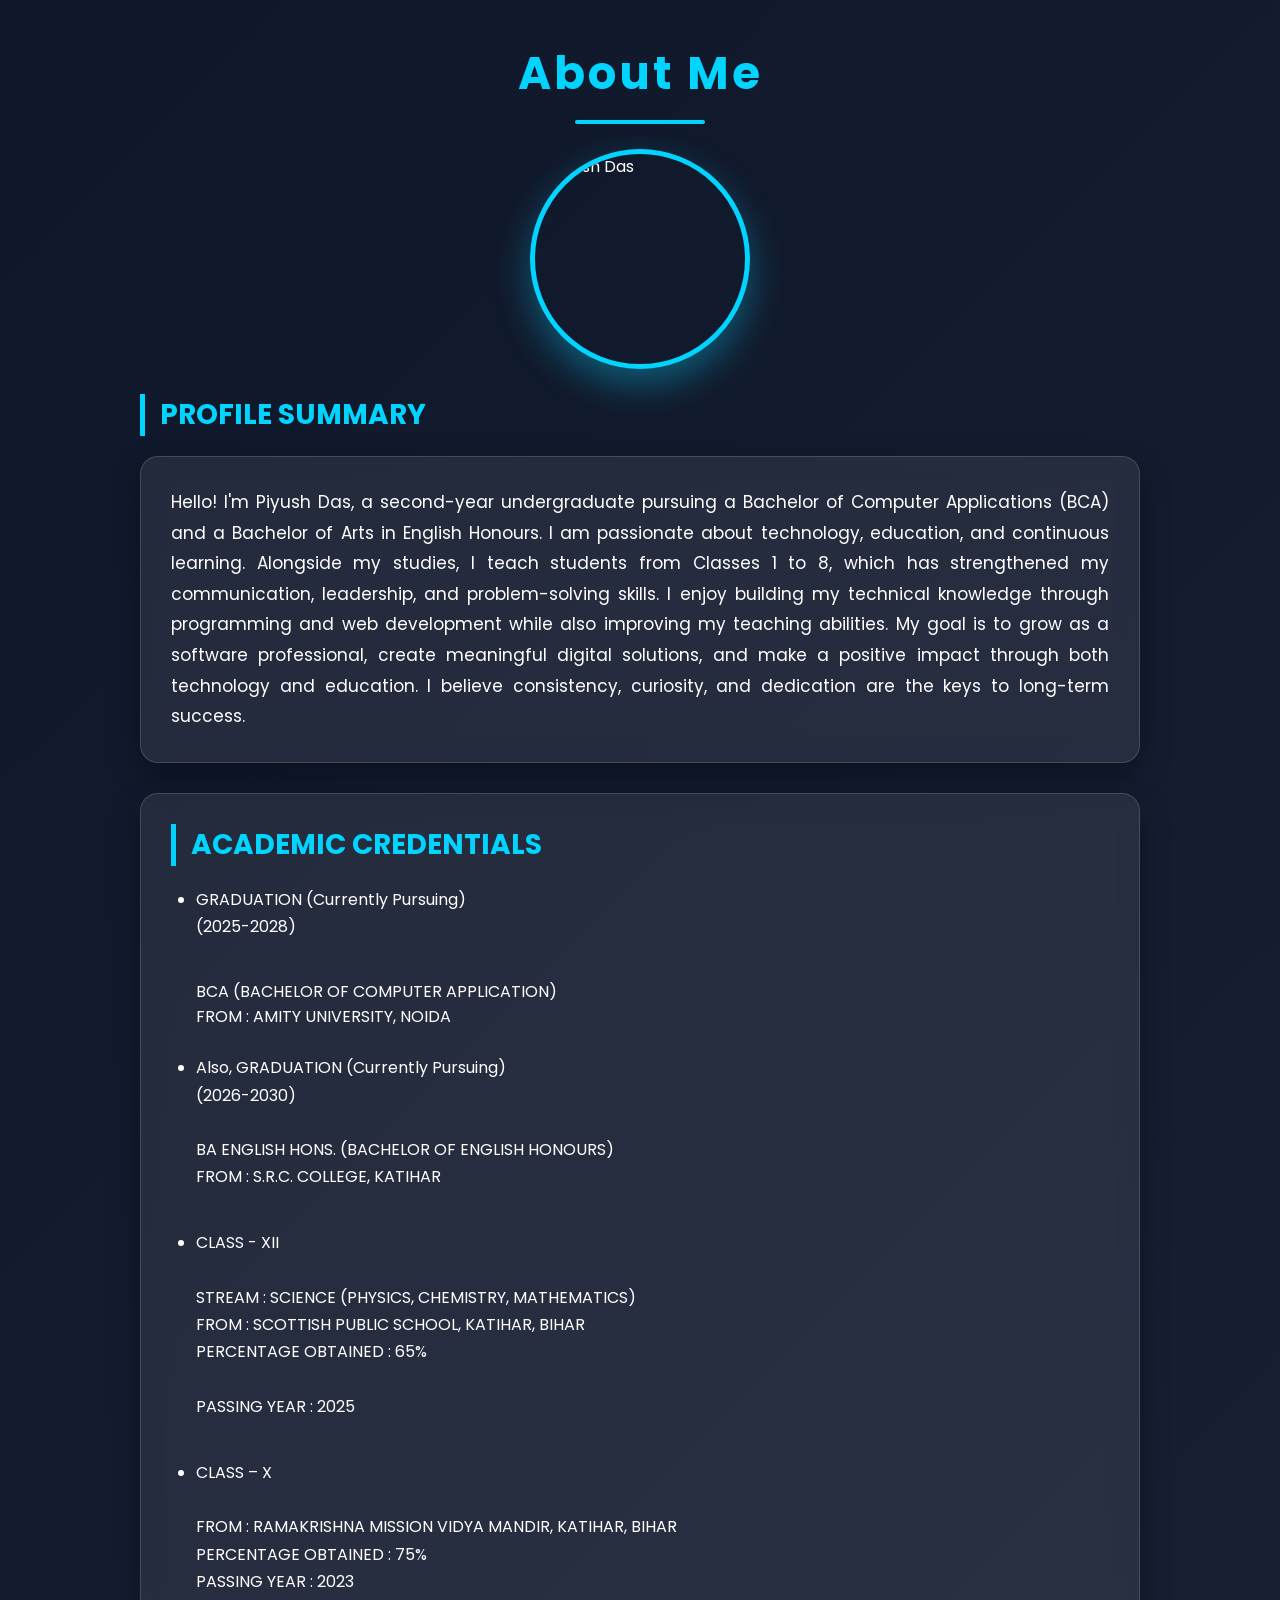
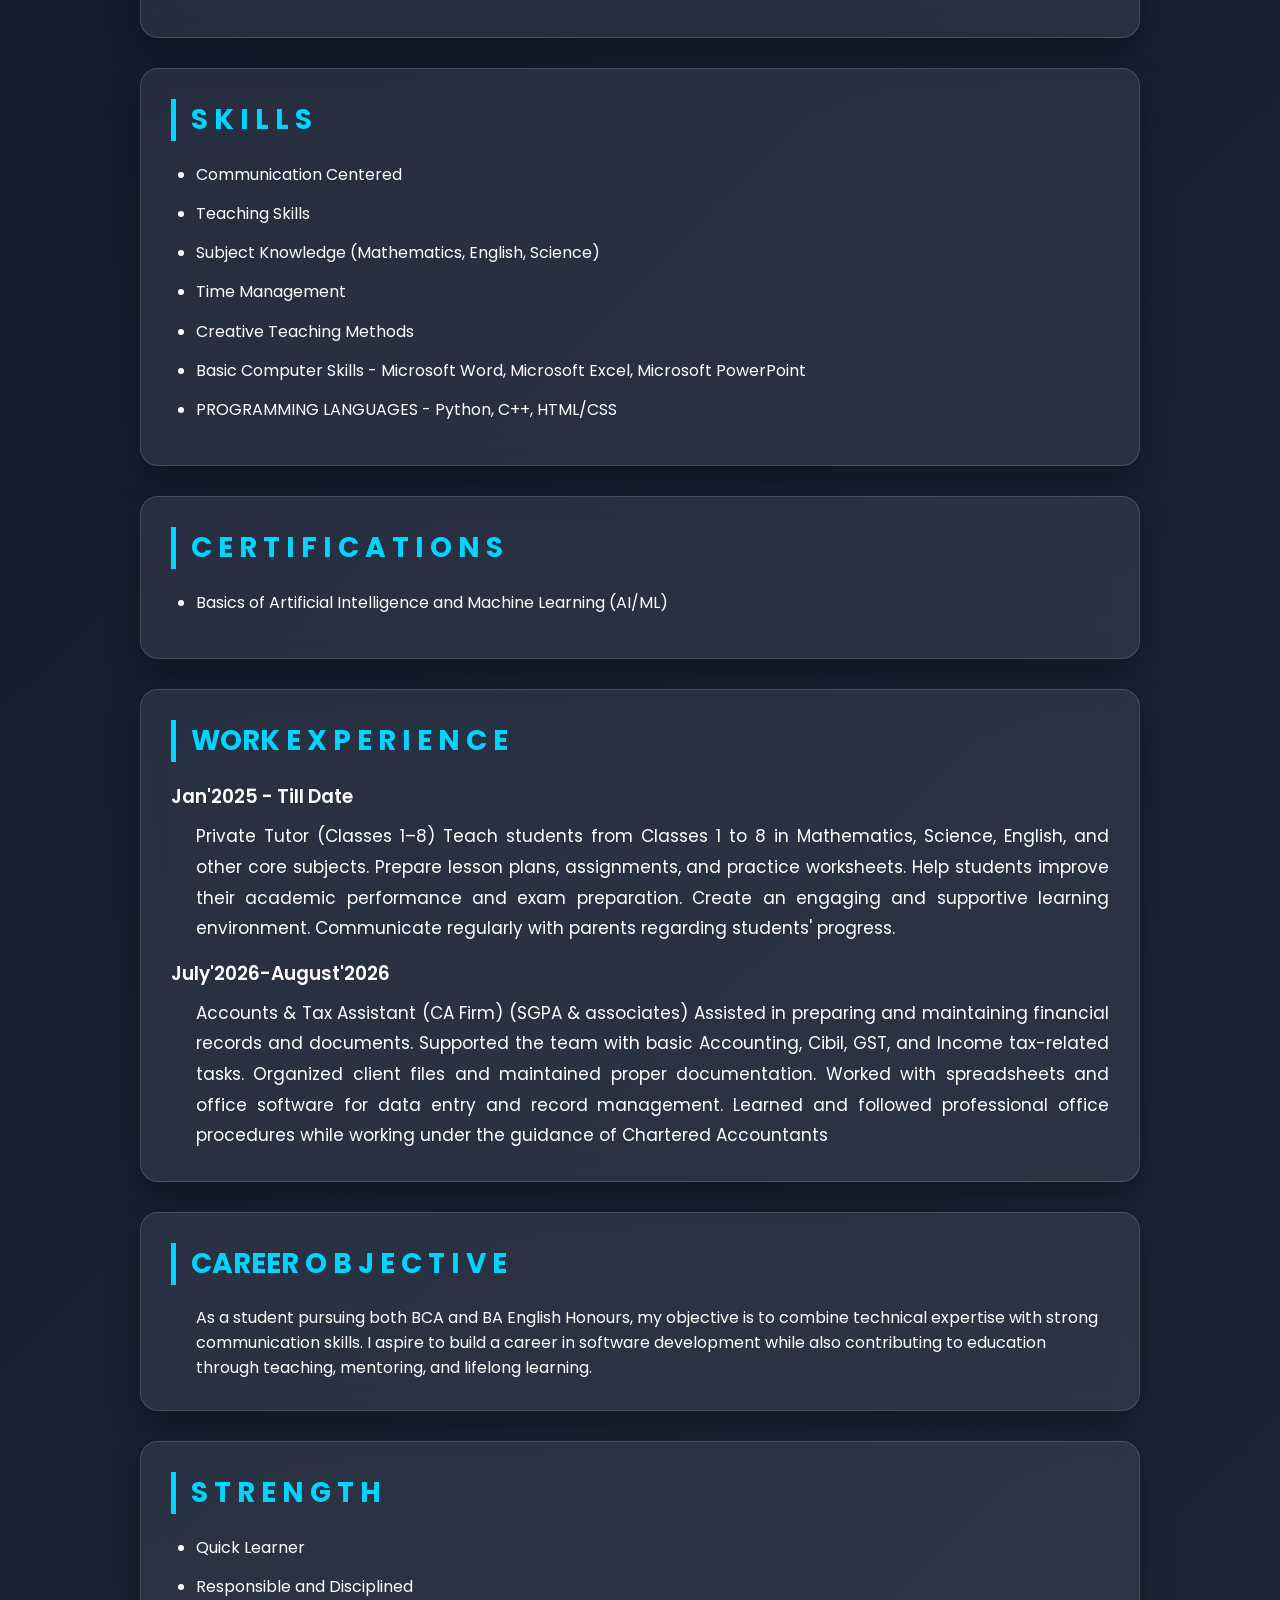
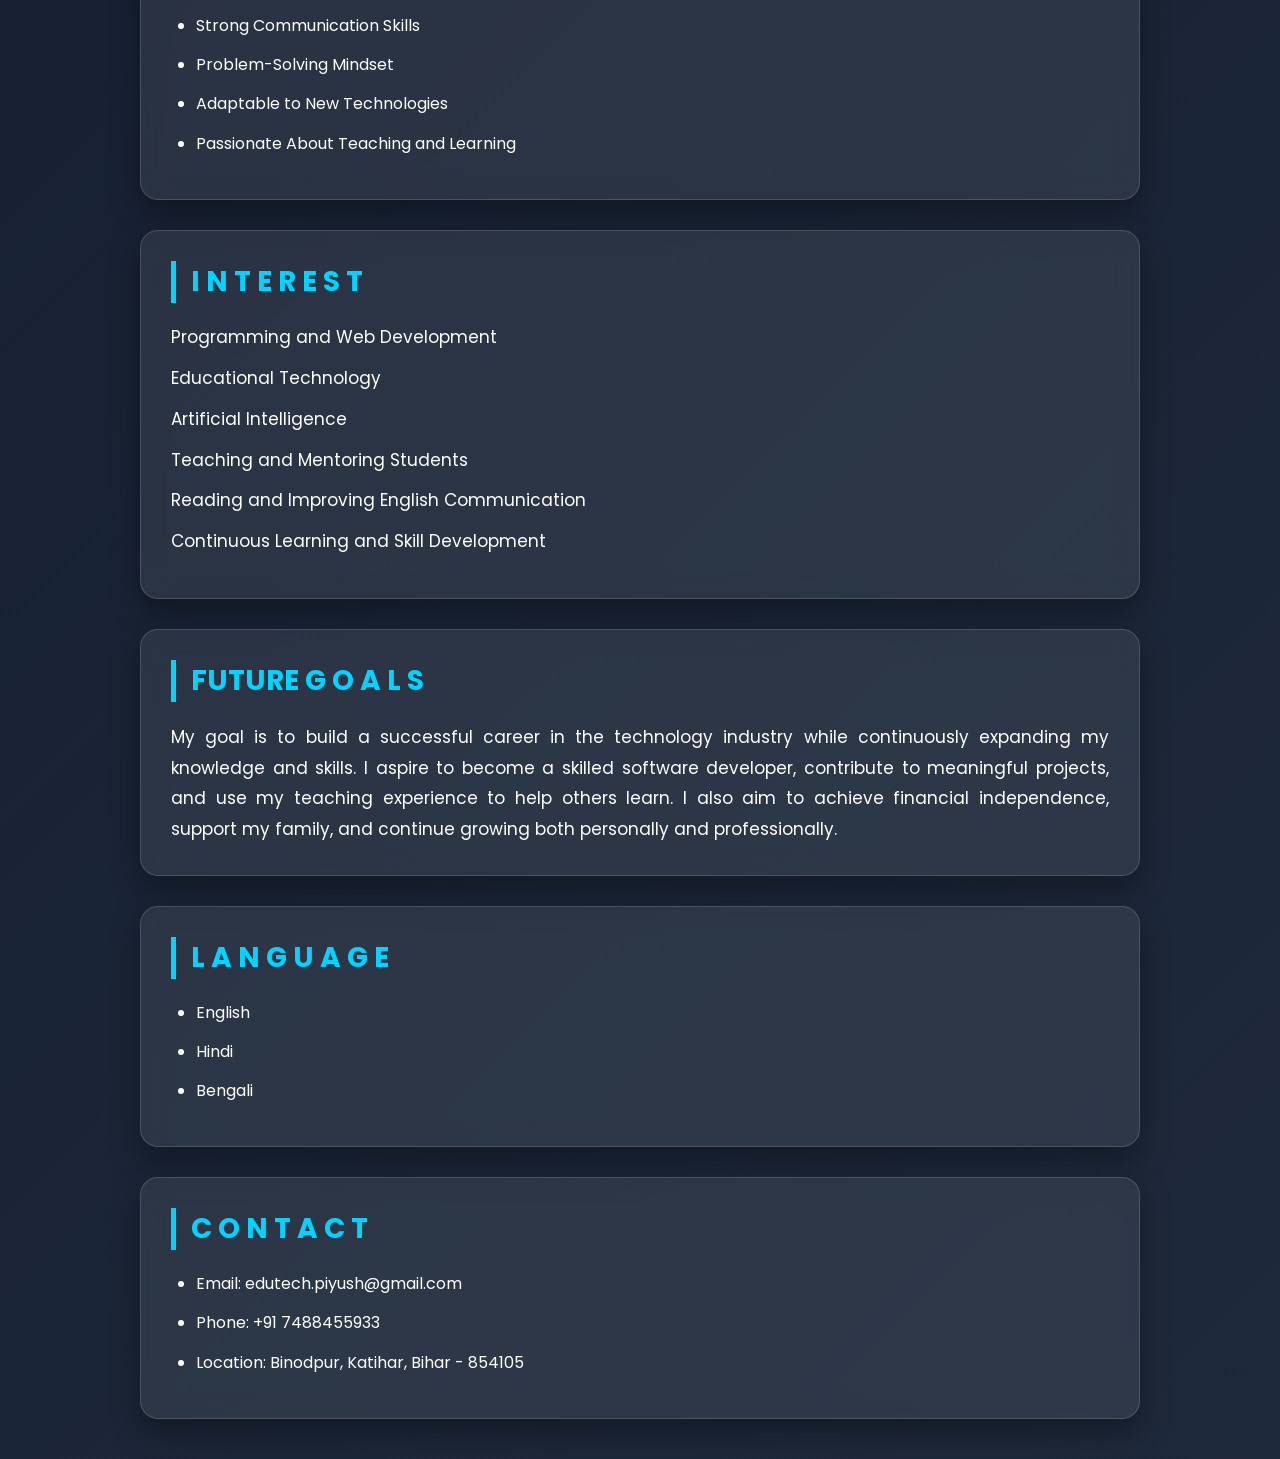
==== about.html @ 50545255 "Refactor about.html structure and style" ====
<!DOCTYPE html>
<html lang="en">

<head>
    <meta charset="UTF-8">
    <meta name="viewport" content="width=device-width, initial-scale=1.0">
    <title>ABOUT | PIYUSH</title>
    <style>
/* Google Font */
@import url('https://fonts.googleapis.com/css2?family=Poppins:wght@300;400;500;600;700&display=swap');

*{
    margin:0;
    padding:0;
    box-sizing:border-box;
    font-family:'Poppins',sans-serif;
}

body{
    background:linear-gradient(135deg,#0f172a,#1e293b);
    color:#fff;
    min-height:100vh;
    padding:40px 20px;
}

/* Heading */

header{
    text-align:center;
    font-size:45px;
    font-weight:700;
    color:#00d4ff;
    letter-spacing:3px;
    margin-bottom:15px;
}

header::after{
    content:"";
    display:block;
    width:130px;
    height:4px;
    background:#00d4ff;
    margin:12px auto;
    border-radius:10px;
}

/* Profile Image */

.profile-img{
    display:block;
    width:220px;
    height:220px;
    object-fit:cover;
    border-radius:50%;
    margin:25px auto;
    border:5px solid #00d4ff;
    box-shadow:0 15px 35px rgba(0,212,255,.35);
    transition:.4s;
}

.profile-img:hover{
    transform:scale(1.08) rotate(2deg);
    box-shadow:0 20px 45px rgba(0,212,255,.55);
}

/* Main Container */

main{
    max-width:1000px;
    margin:auto;
}

/* Cards */

section,
main>p{
    background:rgba(255,255,255,.08);
    backdrop-filter:blur(12px);
    border:1px solid rgba(255,255,255,.15);
    border-radius:18px;
    padding:30px;
    margin-bottom:30px;
    box-shadow:0 12px 30px rgba(0,0,0,.35);
    transition:.35s;
}

section:hover,
main>p:hover{
    transform:translateY(-8px);
    border-color:#00d4ff;
    box-shadow:0 20px 40px rgba(0,212,255,.25);
}

/* Section Heading */

h2{
    color:#00d4ff;
    font-size:28px;
    margin-bottom:20px;
    border-left:5px solid #00d4ff;
    padding-left:15px;
}

/* Sub Heading */

h3{
    color:#ffffff;
    margin:15px 0 10px;
    font-weight:600;
}

/* Paragraph */

p{
    font-size:17px;
    line-height:1.8;
    text-align:justify;
}

/* Lists */

ul{
    margin-left:25px;
}

li{
    margin-bottom:12px;
    line-height:1.7;
}

/* Underline */

u{
    color:#00d4ff;
    text-decoration-color:#00d4ff;
}

/* Career Objective */

section:nth-last-child(4) ul{
    list-style:none;
    margin-left:0;
    font-size:17px;
    line-height:1.8;
}

/* Future Goal */

section:last-of-type{
    margin-bottom:0;
}

/* Scrollbar */

::-webkit-scrollbar{
    width:10px;
}

::-webkit-scrollbar-track{
    background:#0f172a;
}

::-webkit-scrollbar-thumb{
    background:#00d4ff;
    border-radius:20px;
}

::-webkit-scrollbar-thumb:hover{
    background:#00aacc;
}

/* Responsive */

@media(max-width:768px){

    body{
        padding:20px;
    }

    header{
        font-size:35px;
    }

    .profile-img{
        width:170px;
        height:170px;
    }

    section,
    main>p{
        padding:22px;
    }

    h2{
        font-size:22px;
    }

    p,
    li{
        font-size:15px;
    }
}

@media(max-width:480px){

    header{
        font-size:28px;
    }

    .profile-img{
        width:150px;
        height:150px;
    }

    section,
    main>p{
        padding:18px;
    }

    h2{
        font-size:20px;
    }
}
    </style>
</head>

<body>
    <header>
        About Me
    </header>
    <img src="axy.jpeg" alt="Piyush Das" class="profile-img">
    <!-- <img src="images\me.jpeg" alt="Piyush Das" -->
        <!-- style="width: 200px; height: 200px; border-radius: 50%; margin-bottom: 20px;"> -->
    <main>
        <h2>PROFILE SUMMARY </h2>
        <p> Hello! I'm Piyush Das, a second-year undergraduate pursuing a Bachelor of Computer Applications (BCA)
            and a Bachelor of Arts in English Honours. I am passionate about technology, education, and continuous
            learning. Alongside my studies, I teach students from Classes 1 to 8, which has strengthened my
            communication,
            leadership, and problem-solving skills. I enjoy building my technical knowledge through programming and web
            development while also improving my teaching abilities. My goal is to grow as a software professional,
            create
            meaningful digital solutions, and make a positive impact through both technology and education. I believe
            consistency, curiosity, and dedication are the keys to long-term success.</p>

        <section>
            <h2>ACADEMIC CREDENTIALS</h2>
            <ul>
                <li>GRADUATION (Currently Pursuing) <br>(2025-2028)<br><br></li>
                BCA (BACHELOR OF COMPUTER APPLICATION) <br>
                FROM : AMITY UNIVERSITY, NOIDA <br><br></li>
                <li>Also, GRADUATION (Currently Pursuing)<br>
                    (2026-2030) <br><br>
                    BA ENGLISH HONS. (BACHELOR OF ENGLISH HONOURS)<br>
                    FROM :
                    S.R.C. COLLEGE, KATIHAR <br><br>
                <li>CLASS - XII <br><br>
                    STREAM : SCIENCE (PHYSICS, CHEMISTRY, MATHEMATICS) <br>
                    FROM : SCOTTISH PUBLIC
                    SCHOOL, KATIHAR, BIHAR <br>
                     PERCENTAGE OBTAINED : 65%<br><br>
                    PASSING YEAR : 2025 <br><br>
                <li> CLASS – X <br><br>
                    FROM : RAMAKRISHNA MISSION VIDYA MANDIR, KATIHAR, BIHAR <br>
                    PERCENTAGE OBTAINED : 75%<br>

                    PASSING YEAR : 2023
        </section>
        <section>
            <h2>S K I L L S </h2>
            <ul>
                <li>Communication Centered</li>
                <li>Teaching Skills</li>
                <li>Subject Knowledge (Mathematics, English, Science)</li>
                <li>Time Management</li>
                <li>Creative Teaching Methods</li>
                <li>Basic Computer Skills - Microsoft Word, Microsoft Excel, Microsoft PowerPoint</li>
                <li>PROGRAMMING LANGUAGES - Python,  C++,  HTML/CSS</li>
            </ul>
        </section>
        <section>
            <h2>C E R T I F I C A T I O N S </h2>
            <ul>
                <li>Basics of Artificial Intelligence and Machine Learning (AI/ML)</li>
            </ul>
        </section>
        <section>
            <h2>WORK E X P E R I E N C E </h2>
            <h3>Jan'2025 - Till Date </h3>
            <ul>
                <p>Private Tutor (Classes 1–8) Teach students from Classes 1 to 8 in Mathematics, Science, English, and
                    other
                    core subjects. Prepare lesson plans, assignments, and practice worksheets. Help students improve
                    their
                    academic performance and exam preparation. Create an engaging and supportive learning environment.
                    Communicate
                    regularly with parents regarding students' progress.</p>
            </ul>
            <h3>July'2026-August'2026</h3>
            <ul>
                <p>Accounts & Tax Assistant (CA Firm) (SGPA & associates) Assisted in preparing and maintaining
                    financial
                    records and documents. Supported the team with basic Accounting, Cibil, GST, and Income tax-related tasks.
                    Organized
                    client files and maintained proper documentation. Worked with spreadsheets and office software for
                    data entry
                    and record management. Learned and followed professional office procedures while working under the
                    guidance
                    of Chartered Accountants </p>
            </ul>
        </section>
        <section>
            <h2>CAREER O B J E C T I V E</h2>
            <ul>
                As a student pursuing both BCA and BA English Honours, my objective is to combine technical expertise
                with strong communication skills. I aspire to build a career in software development while also
                contributing to education through teaching, mentoring, and lifelong learning.
            </ul>
        </section>
        <section>
            <h2>S T R E N G T H</h2>
            <ul>
                <li>Quick Learner</li>
                <li>Responsible and Disciplined</li>
                <li>Strong Communication Skills</li>
                <li>Problem-Solving Mindset</li>
                <li>Adaptable to New Technologies</li>
                <li>Passionate About Teaching and Learning</li>
            </ul>
        </section>
        <section>
            <h2>I N T E R E S T</h2>
            <ul>
                <li>Programming and Web Development</li>
                <li>Educational Technology</li>
                <li>Artificial Intelligence</li>
                <li>Teaching and Mentoring Students</li>
                <li>Reading and Improving English Communication</li>
                <li>Continuous Learning and Skill Development</li>
            </ul>
        </section>
        <section>
            <h2>FUTURE G O A L S</h2>
            <p>My goal is to build a successful career in the technology industry while continuously expanding my
                knowledge and skills. I aspire to become a skilled software developer, contribute to meaningful
                projects, and use my teaching experience to help others learn. I also aim to achieve financial
                independence, support my family, and continue growing both personally and professionally.</p>
        </section>
        <section>
            <h2>L A N G U A G E</h2>
            <ul>
                <li>English</li>
                <li>Hindi</li>
                <li>Bengali</li>
            </ul>
        </section>
        <section>
            <h2>C O N T A C T</h2>
            <ul>
                <li>Email: edutech.piyush@gmail.com</li>
                <li>Phone: +91 7488455933</li>
                <li>Location: Binodpur, Katihar, Bihar - 854105</li>
            </ul>
    </main>
</body>

</html>
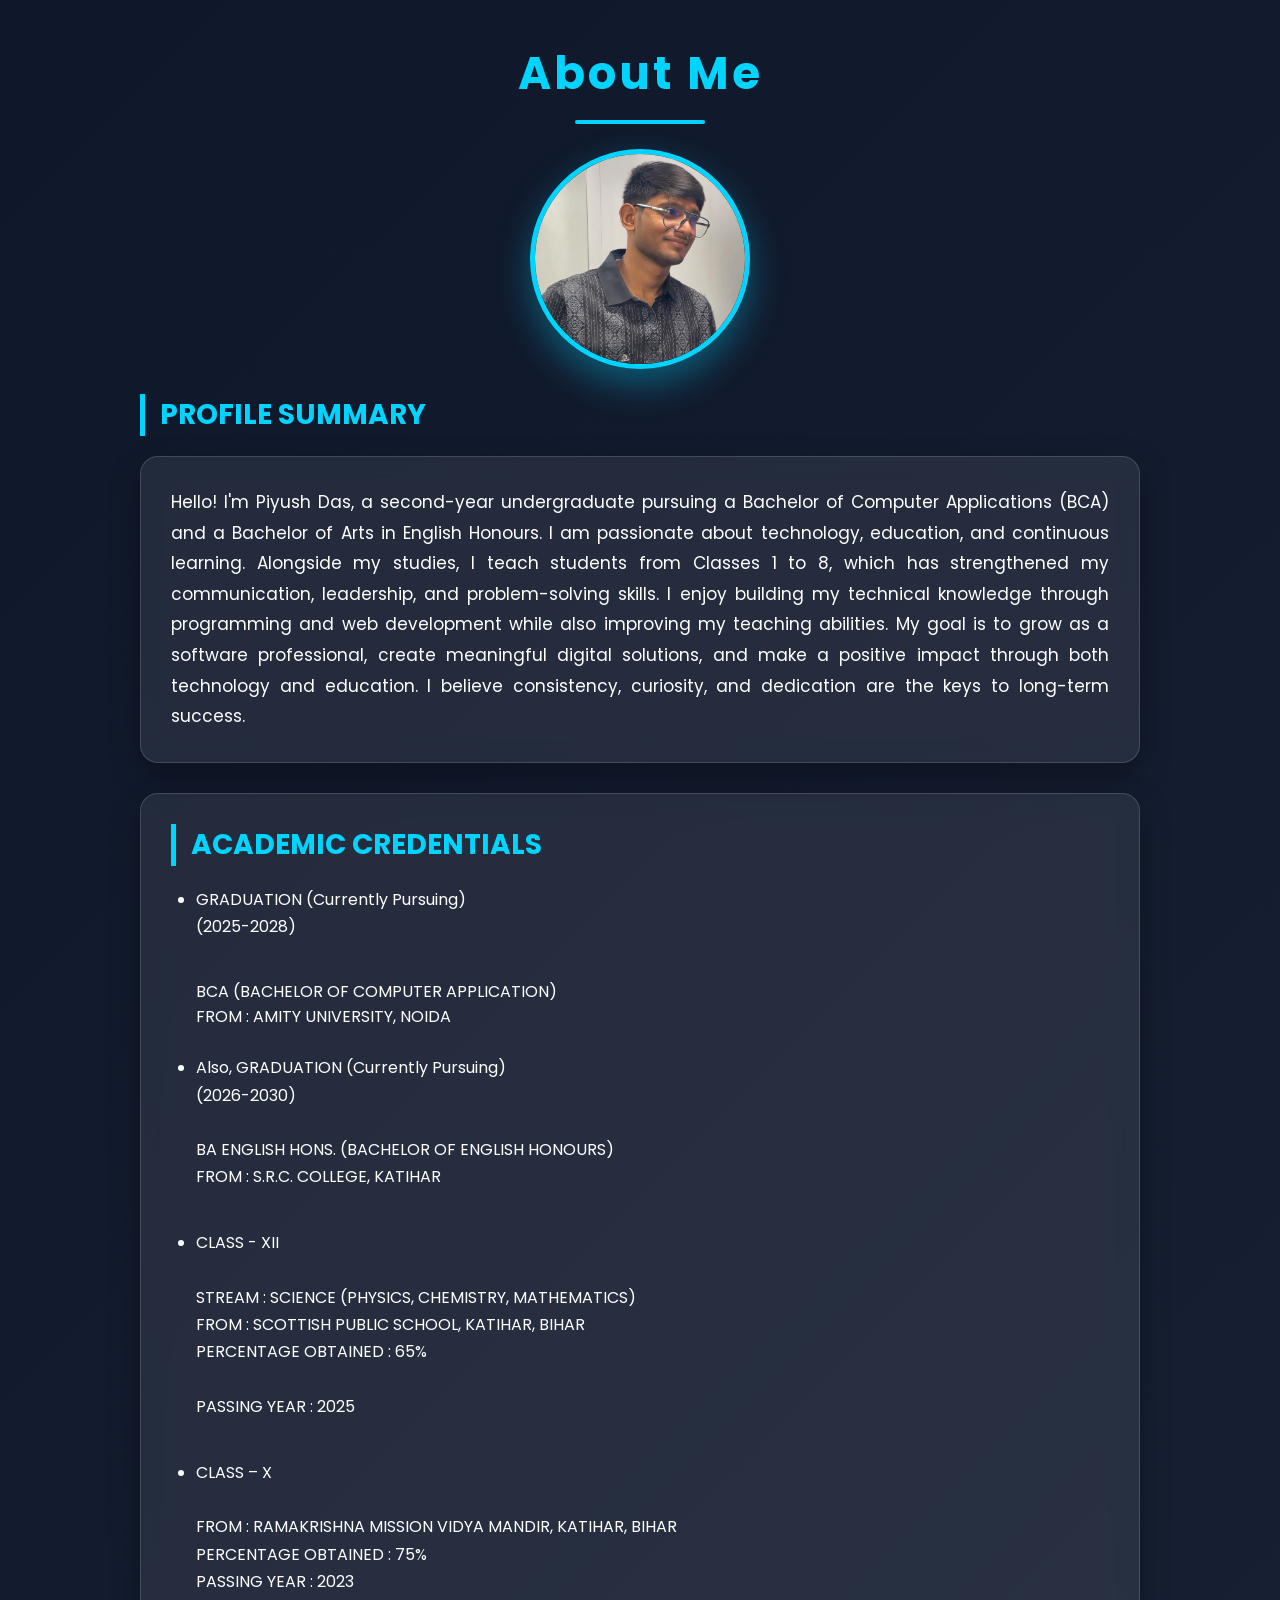
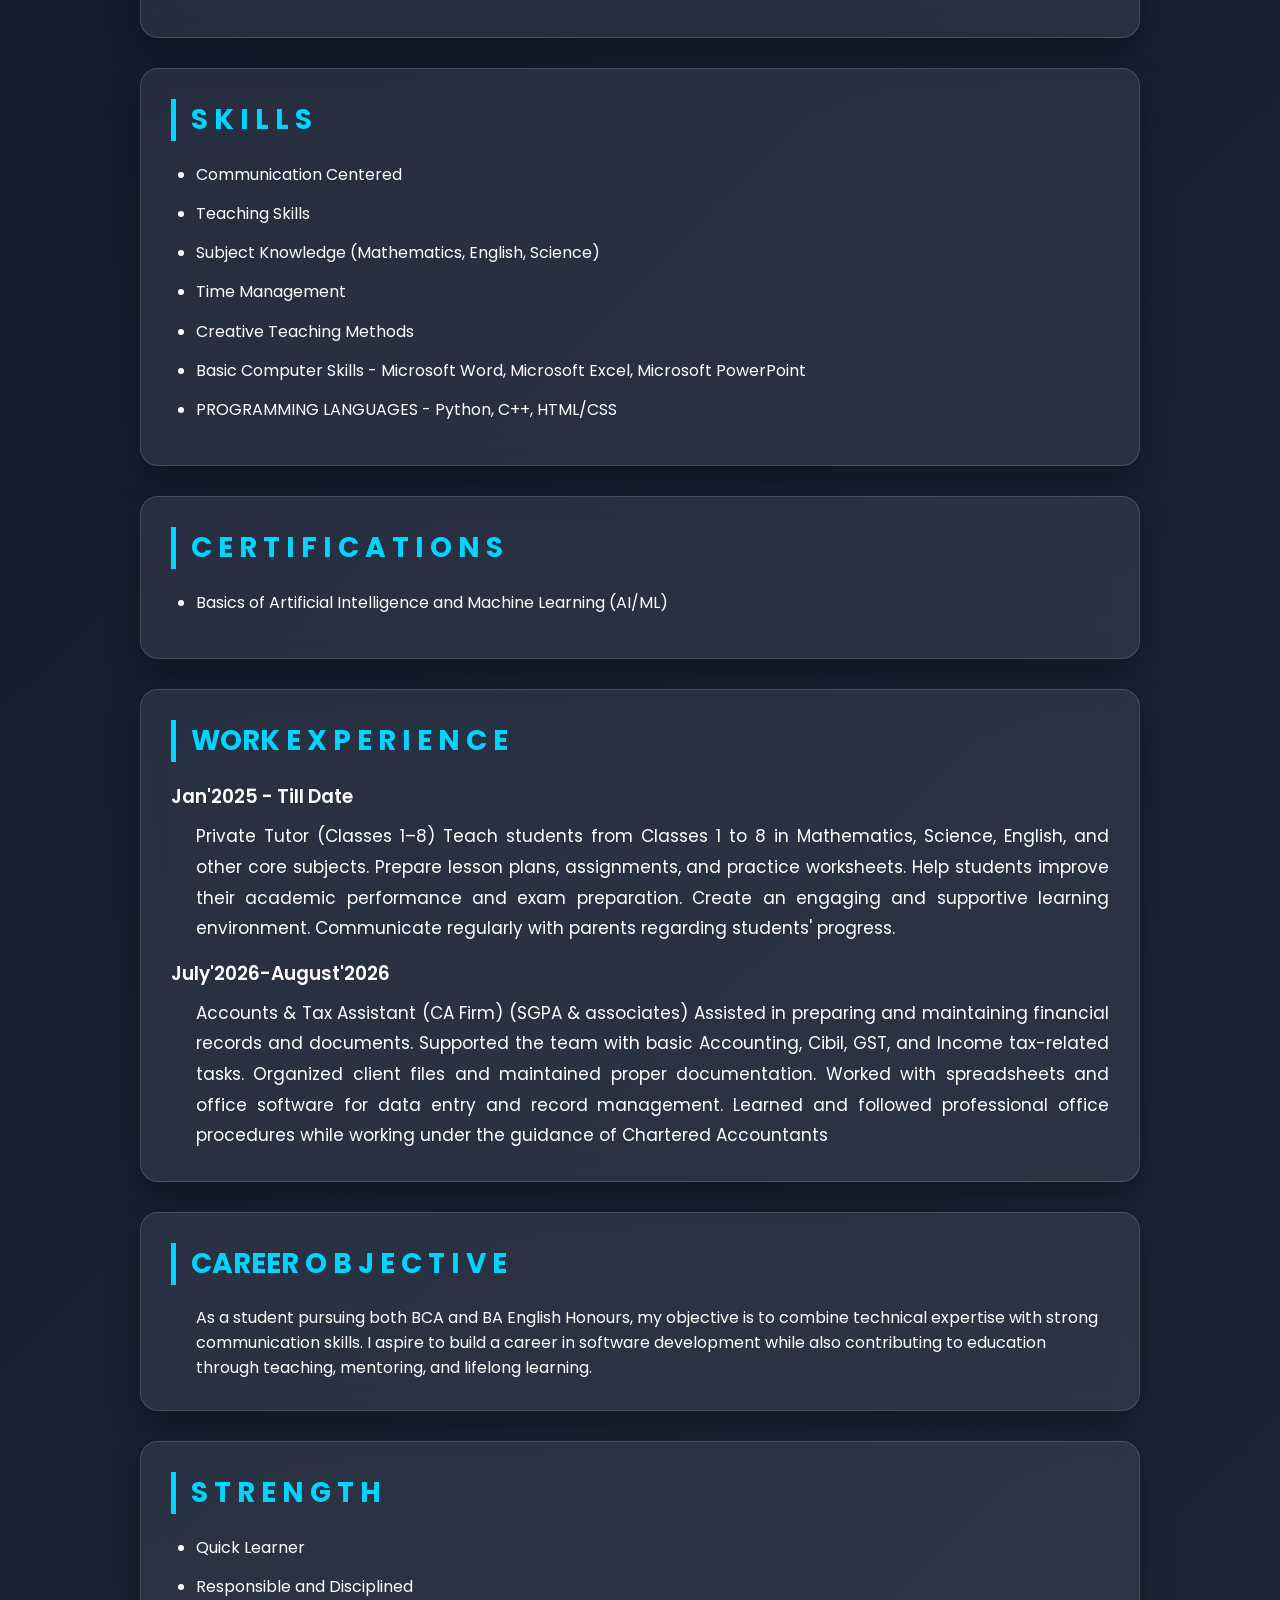
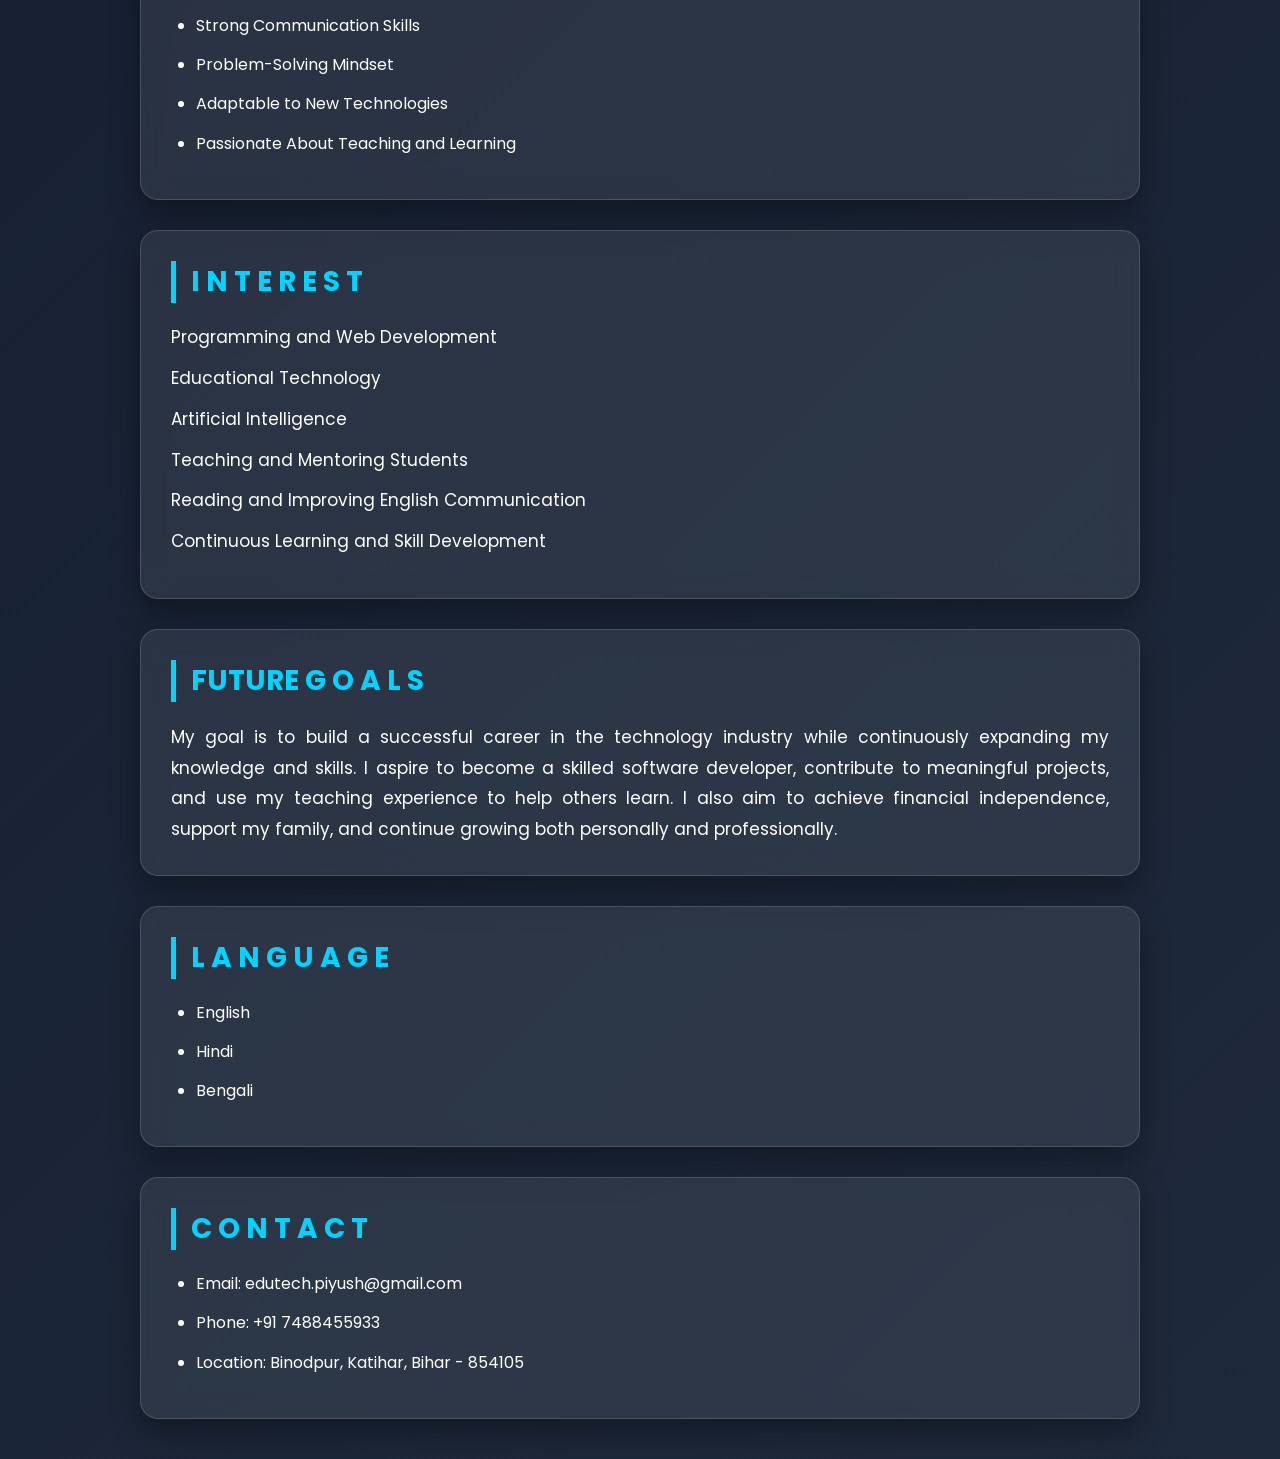
==== commit 3a7daa37: "Refactor about.html structure and styling" ====
--- a/about.html
+++ b/about.html
@@ -228,7 +228,7 @@
     <header>
         About Me
     </header>
-    <img src="axy.jpeg" alt="Piyush Das" class="profile-img">
+    <img src="ayx.jpeg" alt="Piyush Das" class="profile-img">
     <!-- <img src="images\me.jpeg" alt="Piyush Das" -->
         <!-- style="width: 200px; height: 200px; border-radius: 50%; margin-bottom: 20px;"> -->
     <main>
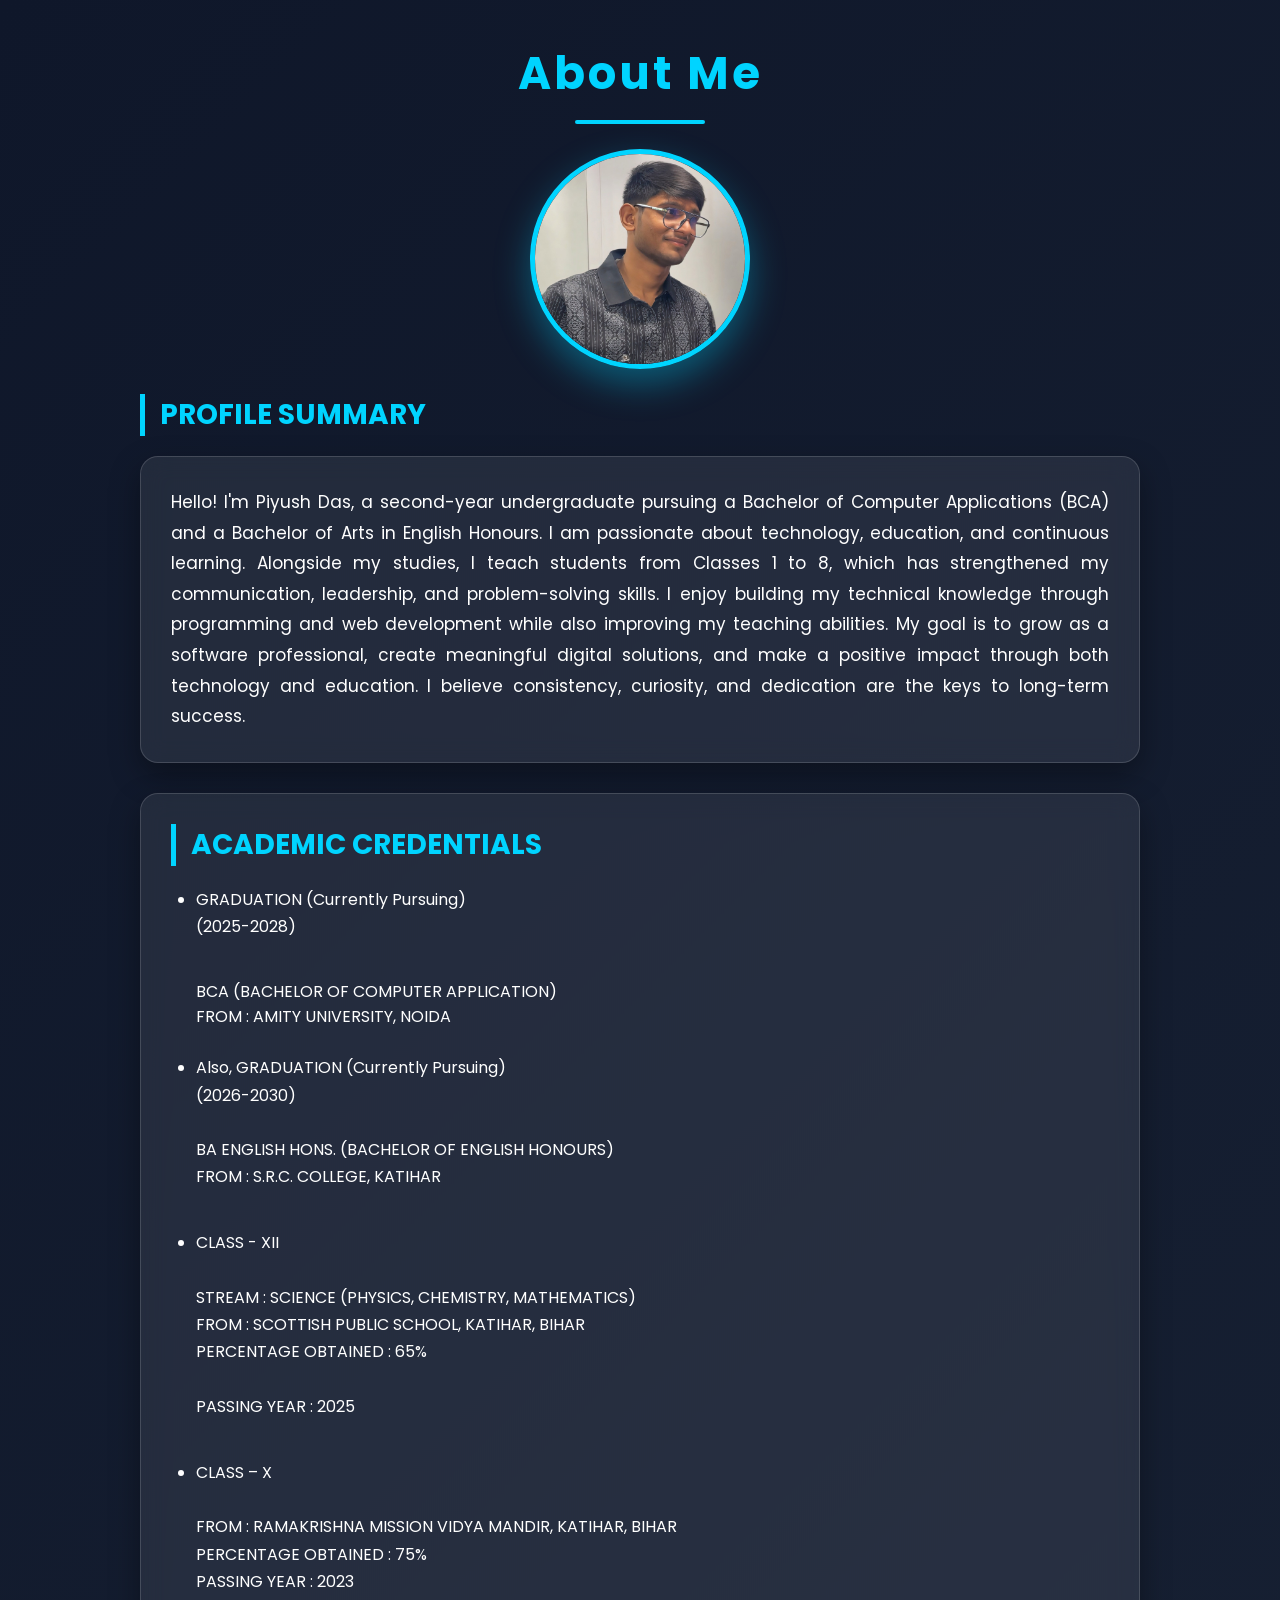
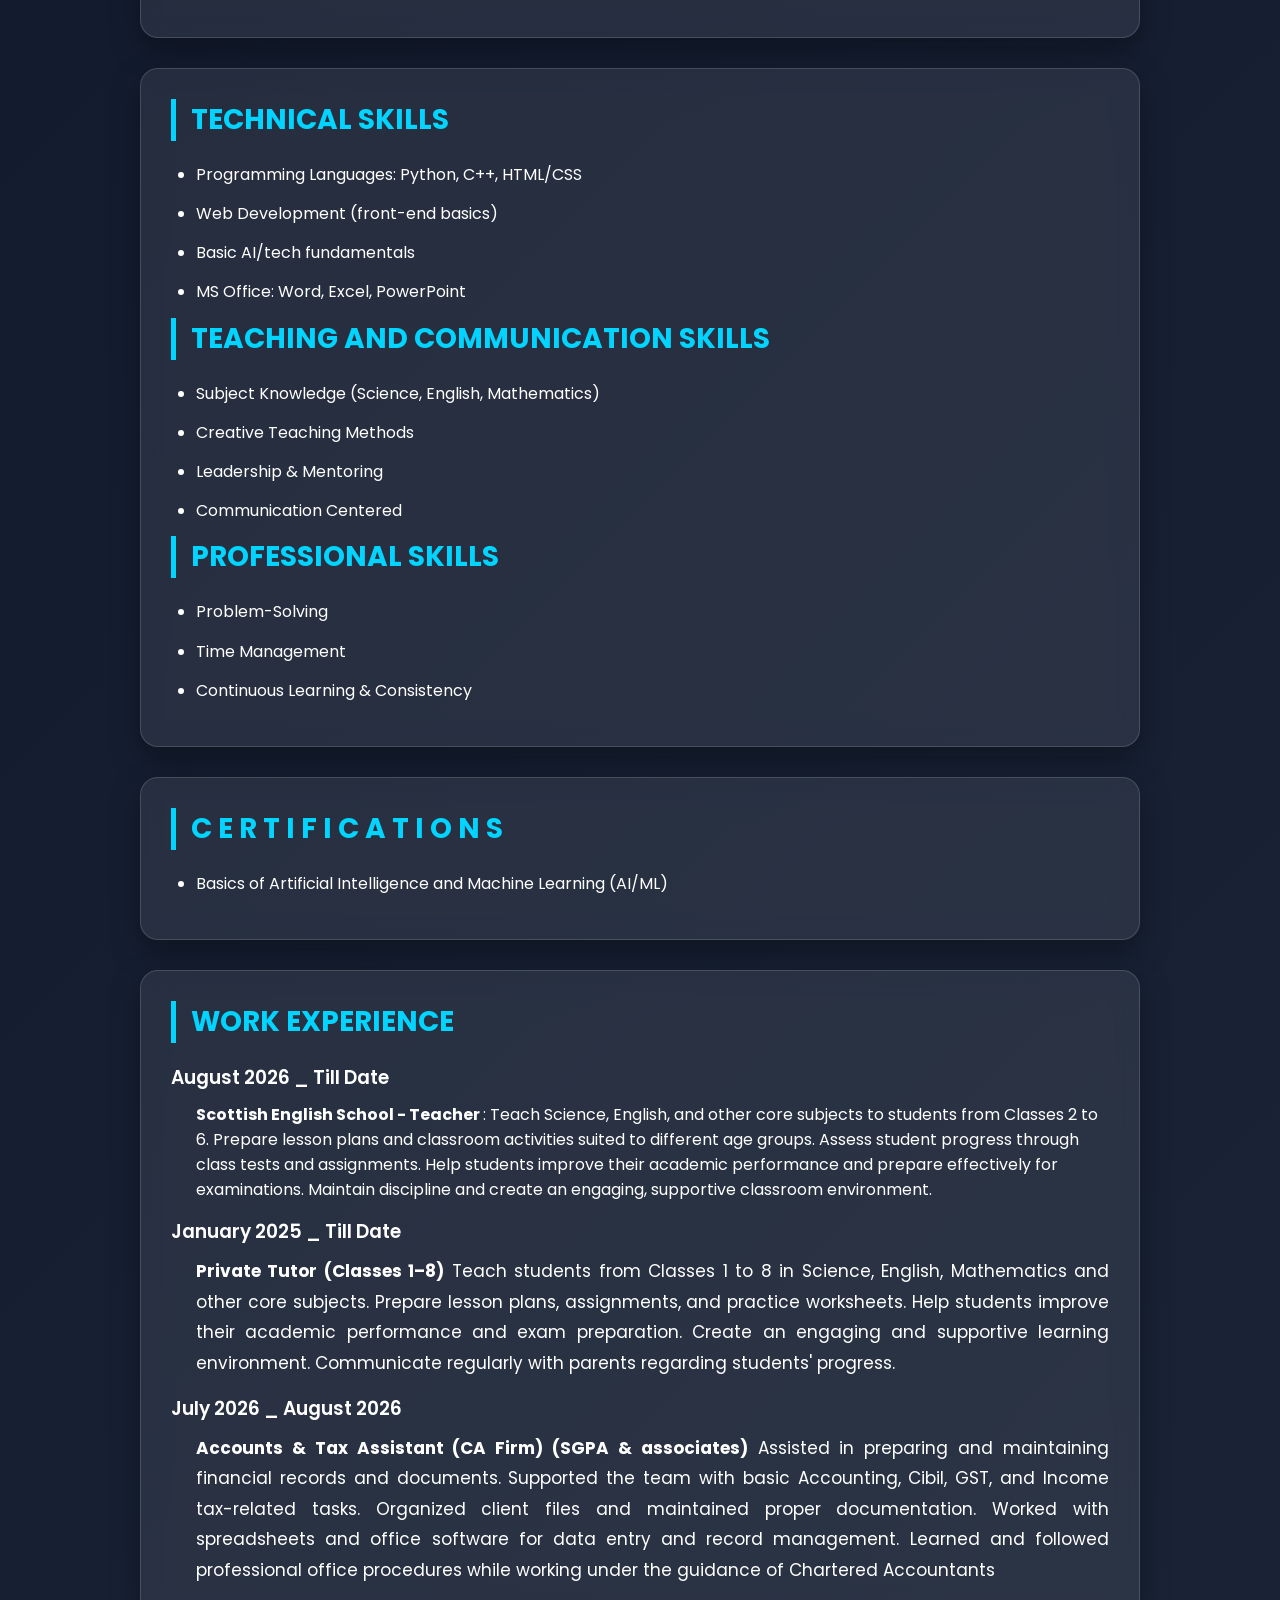
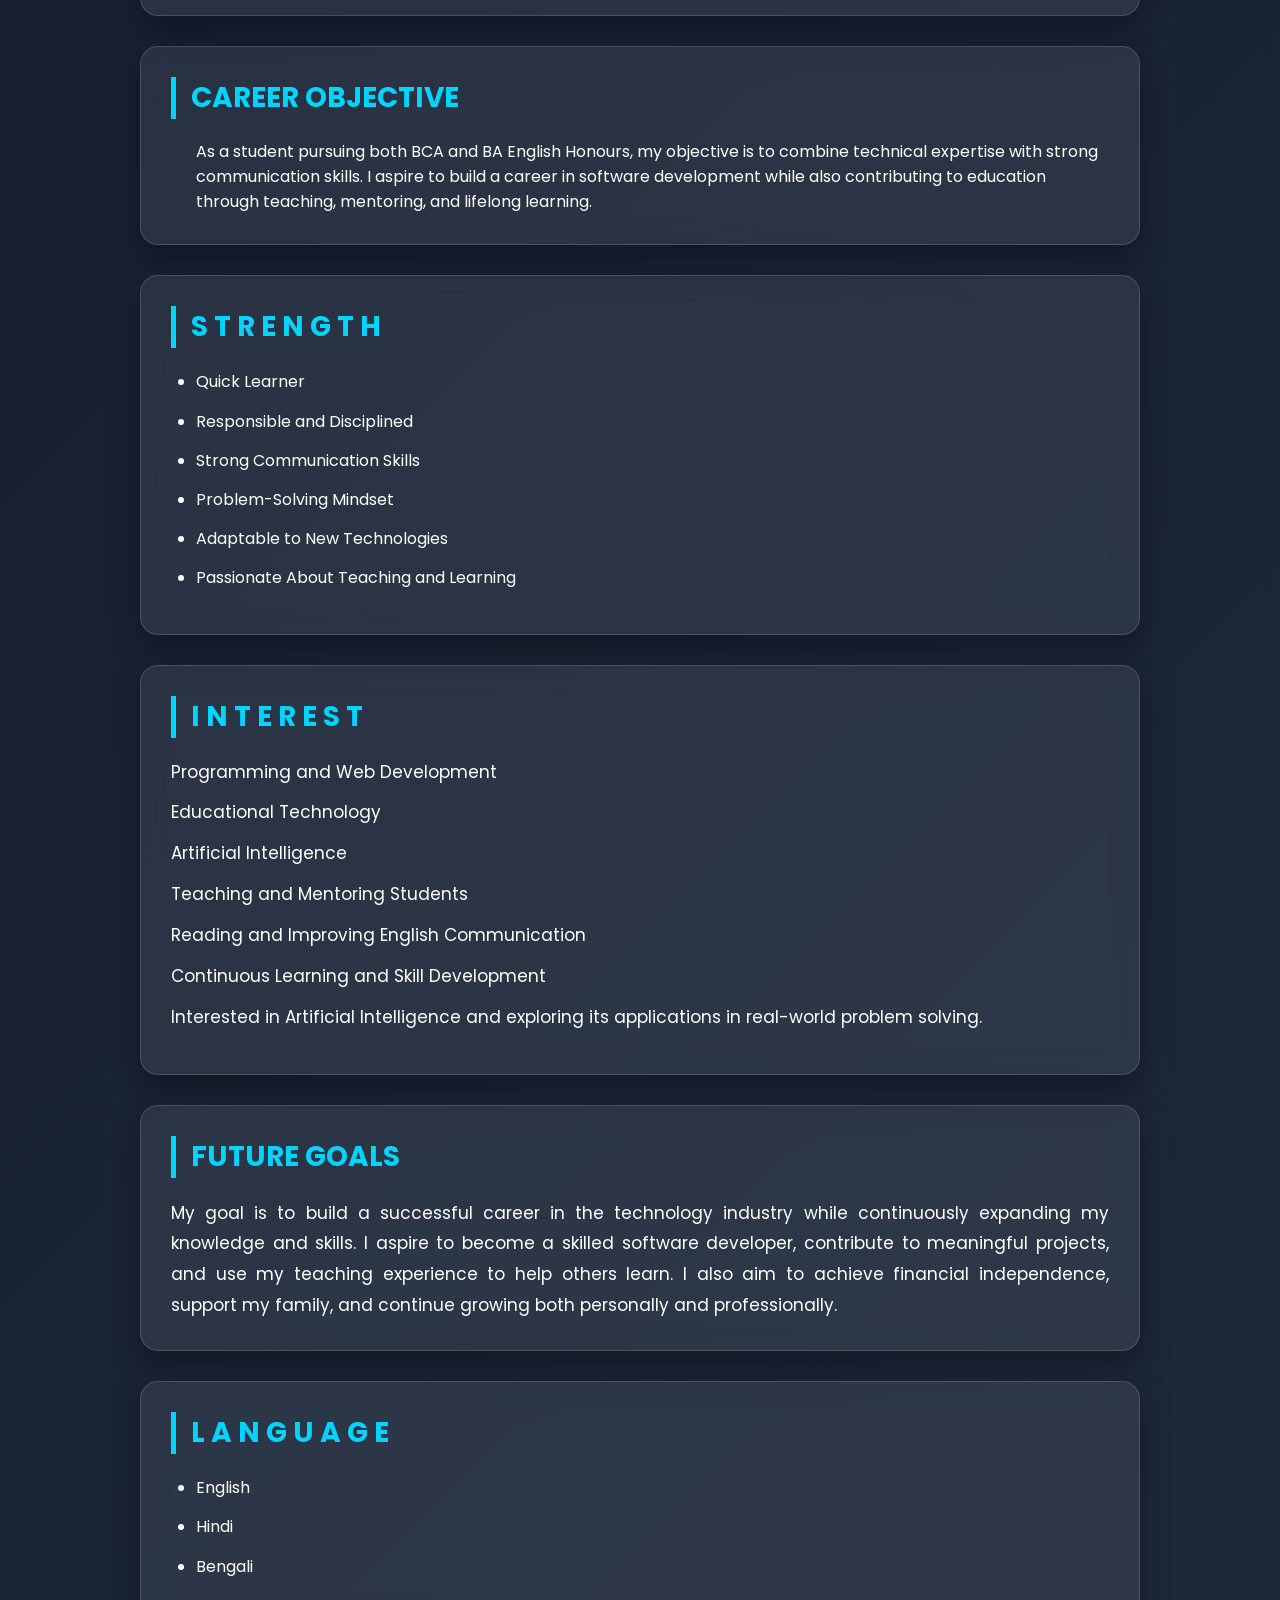
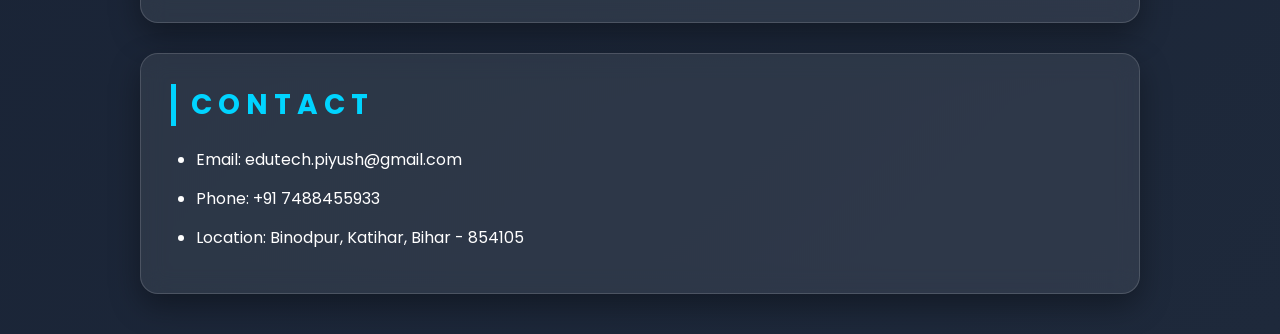
==== commit 60581492: "added to index.html" ====
--- a/about.html
+++ b/about.html
@@ -6,221 +6,221 @@
     <meta name="viewport" content="width=device-width, initial-scale=1.0">
     <title>ABOUT | PIYUSH</title>
     <style>
-/* Google Font */
-@import url('https://fonts.googleapis.com/css2?family=Poppins:wght@300;400;500;600;700&display=swap');
-
-*{
-    margin:0;
-    padding:0;
-    box-sizing:border-box;
-    font-family:'Poppins',sans-serif;
-}
-
-body{
-    background:linear-gradient(135deg,#0f172a,#1e293b);
-    color:#fff;
-    min-height:100vh;
-    padding:40px 20px;
-}
-
-/* Heading */
-
-header{
-    text-align:center;
-    font-size:45px;
-    font-weight:700;
-    color:#00d4ff;
-    letter-spacing:3px;
-    margin-bottom:15px;
-}
-
-header::after{
-    content:"";
-    display:block;
-    width:130px;
-    height:4px;
-    background:#00d4ff;
-    margin:12px auto;
-    border-radius:10px;
-}
-
-/* Profile Image */
-
-.profile-img{
-    display:block;
-    width:220px;
-    height:220px;
-    object-fit:cover;
-    border-radius:50%;
-    margin:25px auto;
-    border:5px solid #00d4ff;
-    box-shadow:0 15px 35px rgba(0,212,255,.35);
-    transition:.4s;
-}
-
-.profile-img:hover{
-    transform:scale(1.08) rotate(2deg);
-    box-shadow:0 20px 45px rgba(0,212,255,.55);
-}
-
-/* Main Container */
-
-main{
-    max-width:1000px;
-    margin:auto;
-}
-
-/* Cards */
-
-section,
-main>p{
-    background:rgba(255,255,255,.08);
-    backdrop-filter:blur(12px);
-    border:1px solid rgba(255,255,255,.15);
-    border-radius:18px;
-    padding:30px;
-    margin-bottom:30px;
-    box-shadow:0 12px 30px rgba(0,0,0,.35);
-    transition:.35s;
-}
-
-section:hover,
-main>p:hover{
-    transform:translateY(-8px);
-    border-color:#00d4ff;
-    box-shadow:0 20px 40px rgba(0,212,255,.25);
-}
-
-/* Section Heading */
-
-h2{
-    color:#00d4ff;
-    font-size:28px;
-    margin-bottom:20px;
-    border-left:5px solid #00d4ff;
-    padding-left:15px;
-}
-
-/* Sub Heading */
-
-h3{
-    color:#ffffff;
-    margin:15px 0 10px;
-    font-weight:600;
-}
-
-/* Paragraph */
-
-p{
-    font-size:17px;
-    line-height:1.8;
-    text-align:justify;
-}
-
-/* Lists */
-
-ul{
-    margin-left:25px;
-}
-
-li{
-    margin-bottom:12px;
-    line-height:1.7;
-}
-
-/* Underline */
-
-u{
-    color:#00d4ff;
-    text-decoration-color:#00d4ff;
-}
-
-/* Career Objective */
-
-section:nth-last-child(4) ul{
-    list-style:none;
-    margin-left:0;
-    font-size:17px;
-    line-height:1.8;
-}
-
-/* Future Goal */
-
-section:last-of-type{
-    margin-bottom:0;
-}
-
-/* Scrollbar */
-
-::-webkit-scrollbar{
-    width:10px;
-}
-
-::-webkit-scrollbar-track{
-    background:#0f172a;
-}
-
-::-webkit-scrollbar-thumb{
-    background:#00d4ff;
-    border-radius:20px;
-}
-
-::-webkit-scrollbar-thumb:hover{
-    background:#00aacc;
-}
-
-/* Responsive */
-
-@media(max-width:768px){
-
-    body{
-        padding:20px;
-    }
-
-    header{
-        font-size:35px;
-    }
-
-    .profile-img{
-        width:170px;
-        height:170px;
-    }
-
-    section,
-    main>p{
-        padding:22px;
-    }
-
-    h2{
-        font-size:22px;
-    }
-
-    p,
-    li{
-        font-size:15px;
-    }
-}
-
-@media(max-width:480px){
-
-    header{
-        font-size:28px;
-    }
-
-    .profile-img{
-        width:150px;
-        height:150px;
-    }
-
-    section,
-    main>p{
-        padding:18px;
-    }
-
-    h2{
-        font-size:20px;
-    }
-}
+        /* Google Font */
+        @import url('https://fonts.googleapis.com/css2?family=Poppins:wght@300;400;500;600;700&display=swap');
+
+        * {
+            margin: 0;
+            padding: 0;
+            box-sizing: border-box;
+            font-family: 'Poppins', sans-serif;
+        }
+
+        body {
+            background: linear-gradient(135deg, #0f172a, #1e293b);
+            color: #fff;
+            min-height: 100vh;
+            padding: 40px 20px;
+        }
+
+        /* Heading */
+
+        header {
+            text-align: center;
+            font-size: 45px;
+            font-weight: 700;
+            color: #00d4ff;
+            letter-spacing: 3px;
+            margin-bottom: 15px;
+        }
+
+        header::after {
+            content: "";
+            display: block;
+            width: 130px;
+            height: 4px;
+            background: #00d4ff;
+            margin: 12px auto;
+            border-radius: 10px;
+        }
+
+        /* Profile Image */
+
+        .profile-img {
+            display: block;
+            width: 220px;
+            height: 220px;
+            object-fit: cover;
+            border-radius: 50%;
+            margin: 25px auto;
+            border: 5px solid #00d4ff;
+            box-shadow: 0 15px 35px rgba(0, 212, 255, .35);
+            transition: .4s;
+        }
+
+        .profile-img:hover {
+            transform: scale(1.08) rotate(2deg);
+            box-shadow: 0 20px 45px rgba(0, 212, 255, .55);
+        }
+
+        /* Main Container */
+
+        main {
+            max-width: 1000px;
+            margin: auto;
+        }
+
+        /* Cards */
+
+        section,
+        main>p {
+            background: rgba(255, 255, 255, .08);
+            backdrop-filter: blur(12px);
+            border: 1px solid rgba(255, 255, 255, .15);
+            border-radius: 18px;
+            padding: 30px;
+            margin-bottom: 30px;
+            box-shadow: 0 12px 30px rgba(0, 0, 0, .35);
+            transition: .35s;
+        }
+
+        section:hover,
+        main>p:hover {
+            transform: translateY(-8px);
+            border-color: #00d4ff;
+            box-shadow: 0 20px 40px rgba(0, 212, 255, .25);
+        }
+
+        /* Section Heading */
+
+        h2 {
+            color: #00d4ff;
+            font-size: 28px;
+            margin-bottom: 20px;
+            border-left: 5px solid #00d4ff;
+            padding-left: 15px;
+        }
+
+        /* Sub Heading */
+
+        h3 {
+            color: #ffffff;
+            margin: 15px 0 10px;
+            font-weight: 600;
+        }
+
+        /* Paragraph */
+
+        p {
+            font-size: 17px;
+            line-height: 1.8;
+            text-align: justify;
+        }
+
+        /* Lists */
+
+        ul {
+            margin-left: 25px;
+        }
+
+        li {
+            margin-bottom: 12px;
+            line-height: 1.7;
+        }
+
+        /* Underline */
+
+        u {
+            color: #00d4ff;
+            text-decoration-color: #00d4ff;
+        }
+
+        /* Career Objective */
+
+        section:nth-last-child(4) ul {
+            list-style: none;
+            margin-left: 0;
+            font-size: 17px;
+            line-height: 1.8;
+        }
+
+        /* Future Goal */
+
+        section:last-of-type {
+            margin-bottom: 0;
+        }
+
+        /* Scrollbar */
+
+        ::-webkit-scrollbar {
+            width: 10px;
+        }
+
+        ::-webkit-scrollbar-track {
+            background: #0f172a;
+        }
+
+        ::-webkit-scrollbar-thumb {
+            background: #00d4ff;
+            border-radius: 20px;
+        }
+
+        ::-webkit-scrollbar-thumb:hover {
+            background: #00aacc;
+        }
+
+        /* Responsive */
+
+        @media(max-width:768px) {
+
+            body {
+                padding: 20px;
+            }
+
+            header {
+                font-size: 35px;
+            }
+
+            .profile-img {
+                width: 170px;
+                height: 170px;
+            }
+
+            section,
+            main>p {
+                padding: 22px;
+            }
+
+            h2 {
+                font-size: 22px;
+            }
+
+            p,
+            li {
+                font-size: 15px;
+            }
+        }
+
+        @media(max-width:480px) {
+
+            header {
+                font-size: 28px;
+            }
+
+            .profile-img {
+                width: 150px;
+                height: 150px;
+            }
+
+            section,
+            main>p {
+                padding: 18px;
+            }
+
+            h2 {
+                font-size: 20px;
+            }
+        }
     </style>
 </head>
 
@@ -230,7 +230,7 @@
     </header>
     <img src="ayx.jpeg" alt="Piyush Das" class="profile-img">
     <!-- <img src="images\me.jpeg" alt="Piyush Das" -->
-        <!-- style="width: 200px; height: 200px; border-radius: 50%; margin-bottom: 20px;"> -->
+    <!-- style="width: 200px; height: 200px; border-radius: 50%; margin-bottom: 20px;"> -->
     <main>
         <h2>PROFILE SUMMARY </h2>
         <p> Hello! I'm Piyush Das, a second-year undergraduate pursuing a Bachelor of Computer Applications (BCA)
@@ -258,7 +258,7 @@
                     STREAM : SCIENCE (PHYSICS, CHEMISTRY, MATHEMATICS) <br>
                     FROM : SCOTTISH PUBLIC
                     SCHOOL, KATIHAR, BIHAR <br>
-                     PERCENTAGE OBTAINED : 65%<br><br>
+                    PERCENTAGE OBTAINED : 65%<br><br>
                     PASSING YEAR : 2025 <br><br>
                 <li> CLASS – X <br><br>
                     FROM : RAMAKRISHNA MISSION VIDYA MANDIR, KATIHAR, BIHAR <br>
@@ -267,15 +267,26 @@
                     PASSING YEAR : 2023
         </section>
         <section>
-            <h2>S K I L L S </h2>
-            <ul>
+
+            <h2>TECHNICAL SKILLS</h2>
+            <ul>
+                <li>Programming Languages: Python, C++, HTML/CSS</li>
+                <li>Web Development (front-end basics)</li>
+                <li>Basic AI/tech fundamentals</li>
+                <li>MS Office: Word, Excel, PowerPoint</li>
+            </ul>
+            <h2>TEACHING AND COMMUNICATION SKILLS</h2>
+            <ul>
+                <li>Subject Knowledge (Science, English, Mathematics)</li>
+                <li>Creative Teaching Methods</li>
+                <li>Leadership & Mentoring</li>
                 <li>Communication Centered</li>
-                <li>Teaching Skills</li>
-                <li>Subject Knowledge (Mathematics, English, Science)</li>
+            </ul>
+            <h2>PROFESSIONAL SKILLS</h2>
+            <ul>
+                <li>Problem-Solving</li>
                 <li>Time Management</li>
-                <li>Creative Teaching Methods</li>
-                <li>Basic Computer Skills - Microsoft Word, Microsoft Excel, Microsoft PowerPoint</li>
-                <li>PROGRAMMING LANGUAGES - Python,  C++,  HTML/CSS</li>
+                <li>Continuous Learning & Consistency</li>
             </ul>
         </section>
         <section>
@@ -285,10 +296,20 @@
             </ul>
         </section>
         <section>
-            <h2>WORK E X P E R I E N C E </h2>
-            <h3>Jan'2025 - Till Date </h3>
-            <ul>
-                <p>Private Tutor (Classes 1–8) Teach students from Classes 1 to 8 in Mathematics, Science, English, and
+            <h2>WORK EXPERIENCE </h2>
+            <h3>August 2026 _ Till Date </h3>
+            <ul><strong>Scottish English School - Teacher </strong> : Teach Science, English, and other core subjects to
+                students from
+                Classes 2 to 6. Prepare lesson plans and classroom activities suited to different age groups. Assess
+                student progress through class tests and assignments. Help students improve their academic performance
+                and prepare effectively for examinations. Maintain discipline and create an engaging,
+                supportive classroom environment.
+
+            </ul>
+            <h3>January 2025 _ Till Date </h3>
+            <ul>
+                <p><strong>Private Tutor (Classes 1–8)</strong> Teach students from Classes 1 to 8 in Science, English,
+                    Mathematics and
                     other
                     core subjects. Prepare lesson plans, assignments, and practice worksheets. Help students improve
                     their
@@ -296,11 +317,13 @@
                     Communicate
                     regularly with parents regarding students' progress.</p>
             </ul>
-            <h3>July'2026-August'2026</h3>
-            <ul>
-                <p>Accounts & Tax Assistant (CA Firm) (SGPA & associates) Assisted in preparing and maintaining
+            <h3>July 2026 _ August 2026</h3>
+            <ul>
+                <p><strong>Accounts & Tax Assistant (CA Firm) (SGPA & associates)</strong> Assisted in preparing and
+                    maintaining
                     financial
-                    records and documents. Supported the team with basic Accounting, Cibil, GST, and Income tax-related tasks.
+                    records and documents. Supported the team with basic Accounting, Cibil, GST, and Income tax-related
+                    tasks.
                     Organized
                     client files and maintained proper documentation. Worked with spreadsheets and office software for
                     data entry
@@ -308,9 +331,10 @@
                     guidance
                     of Chartered Accountants </p>
             </ul>
-        </section>
-        <section>
-            <h2>CAREER O B J E C T I V E</h2>
+
+        </section>
+        <section>
+            <h2>CAREER OBJECTIVE</h2>
             <ul>
                 As a student pursuing both BCA and BA English Honours, my objective is to combine technical expertise
                 with strong communication skills. I aspire to build a career in software development while also
@@ -337,10 +361,12 @@
                 <li>Teaching and Mentoring Students</li>
                 <li>Reading and Improving English Communication</li>
                 <li>Continuous Learning and Skill Development</li>
-            </ul>
-        </section>
-        <section>
-            <h2>FUTURE G O A L S</h2>
+                <li>Interested in Artificial Intelligence and exploring its applications in real-world problem solving.
+                </li>
+            </ul>
+        </section>
+        <section>
+            <h2>FUTURE GOALS</h2>
             <p>My goal is to build a successful career in the technology industry while continuously expanding my
                 knowledge and skills. I aspire to become a skilled software developer, contribute to meaningful
                 projects, and use my teaching experience to help others learn. I also aim to achieve financial
@@ -364,4 +390,4 @@
     </main>
 </body>
 
-</html>
+</html>
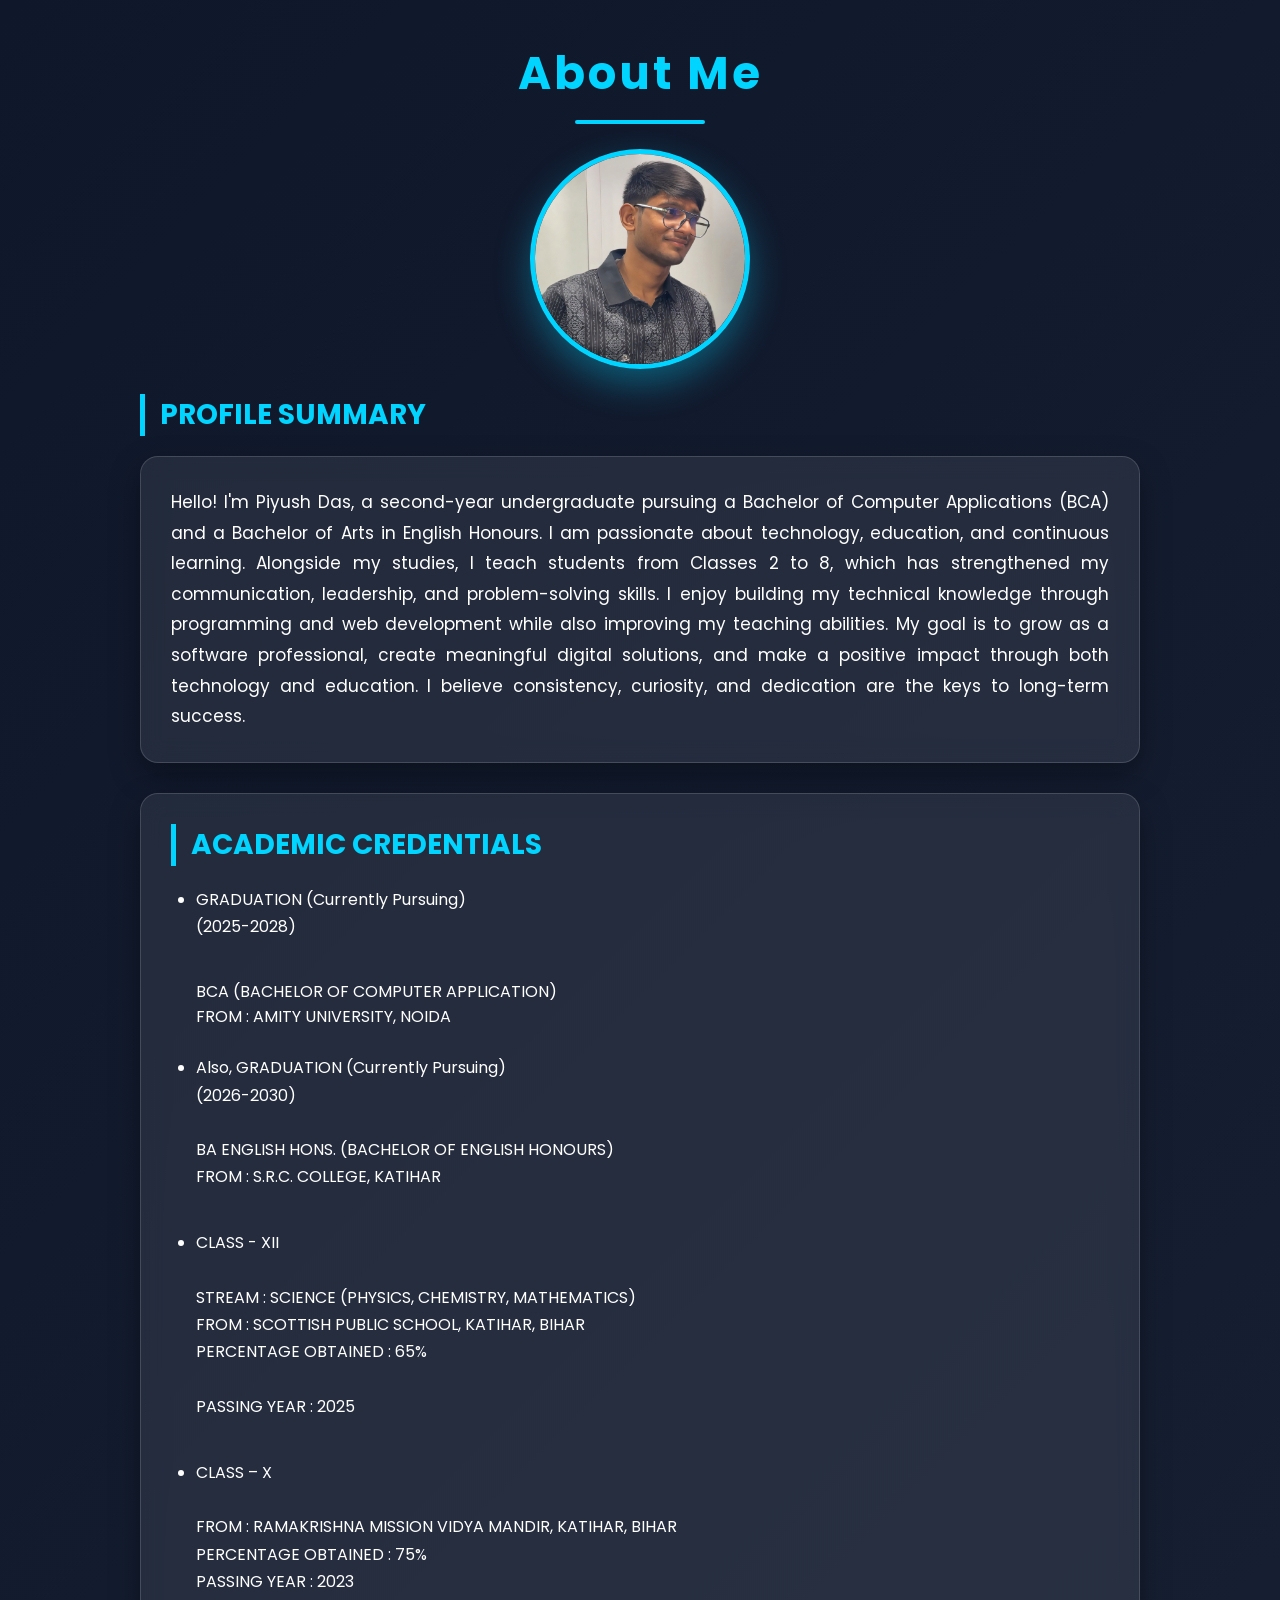
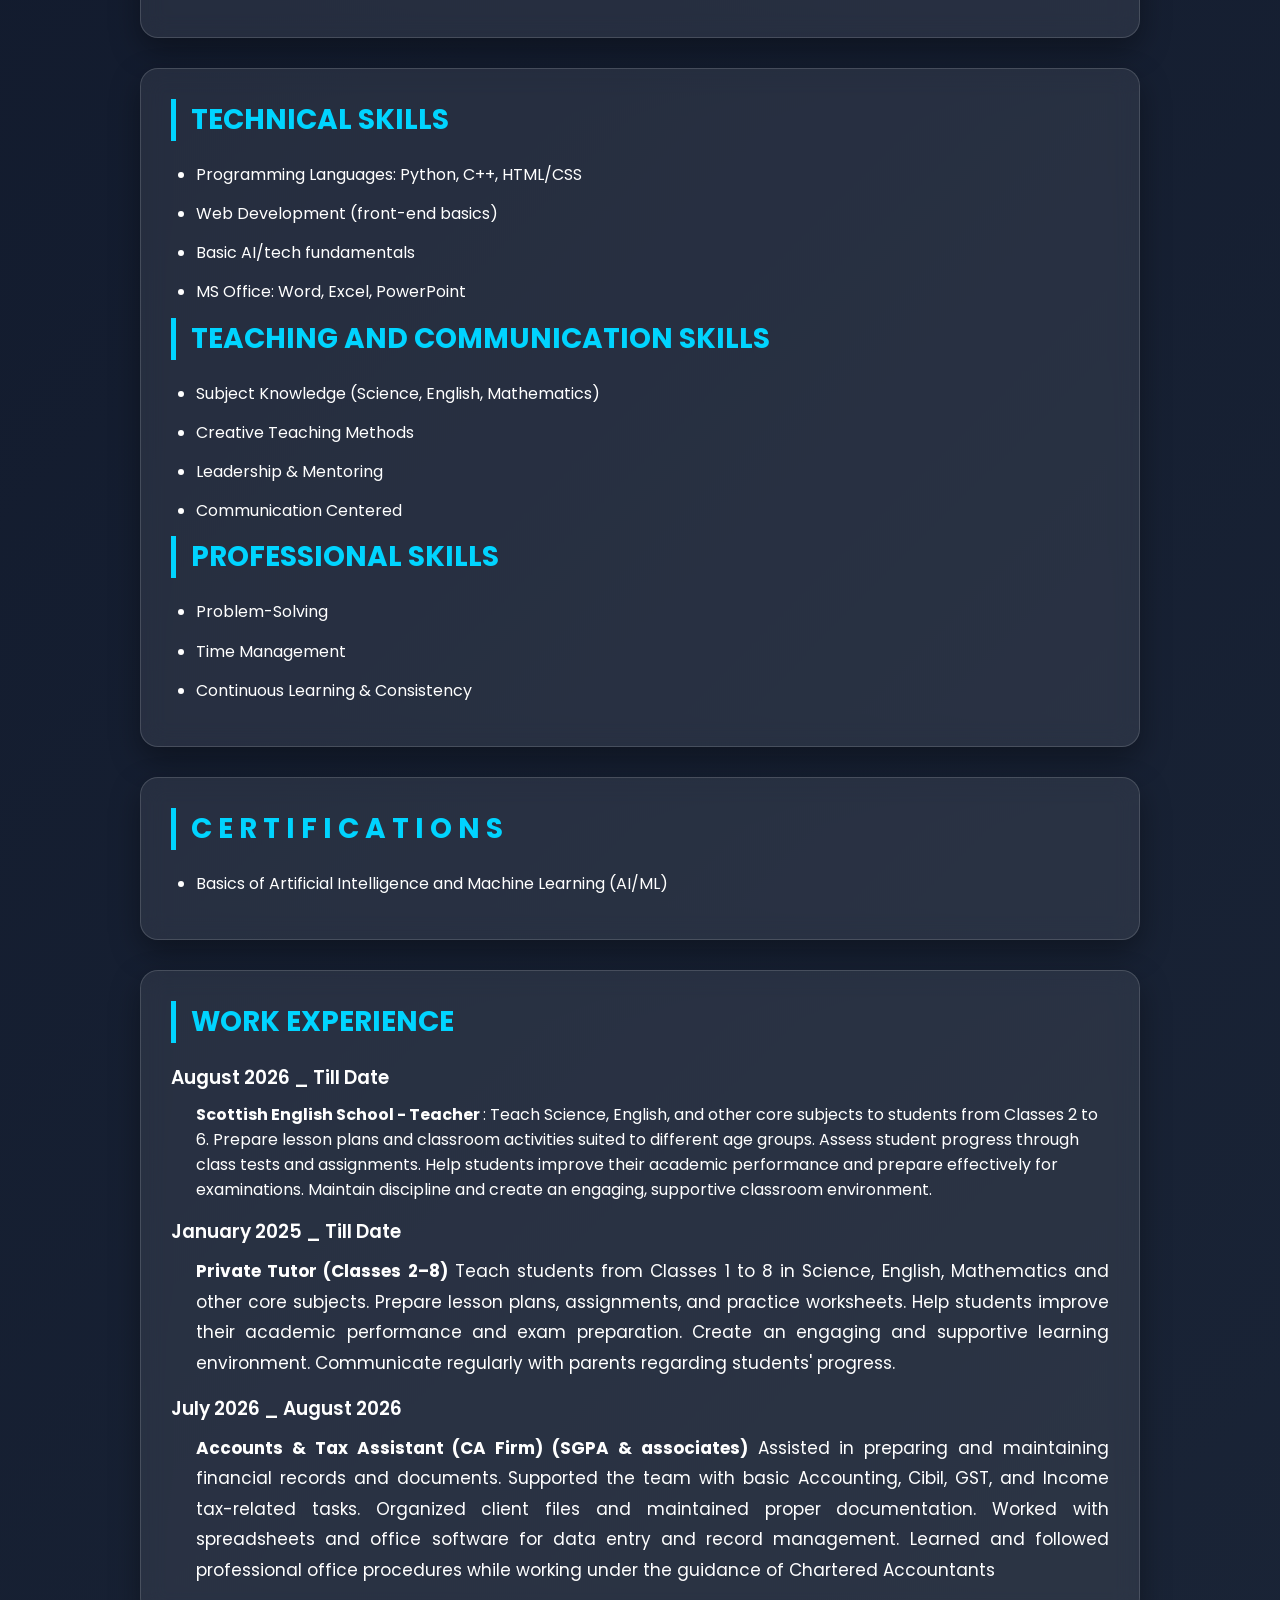
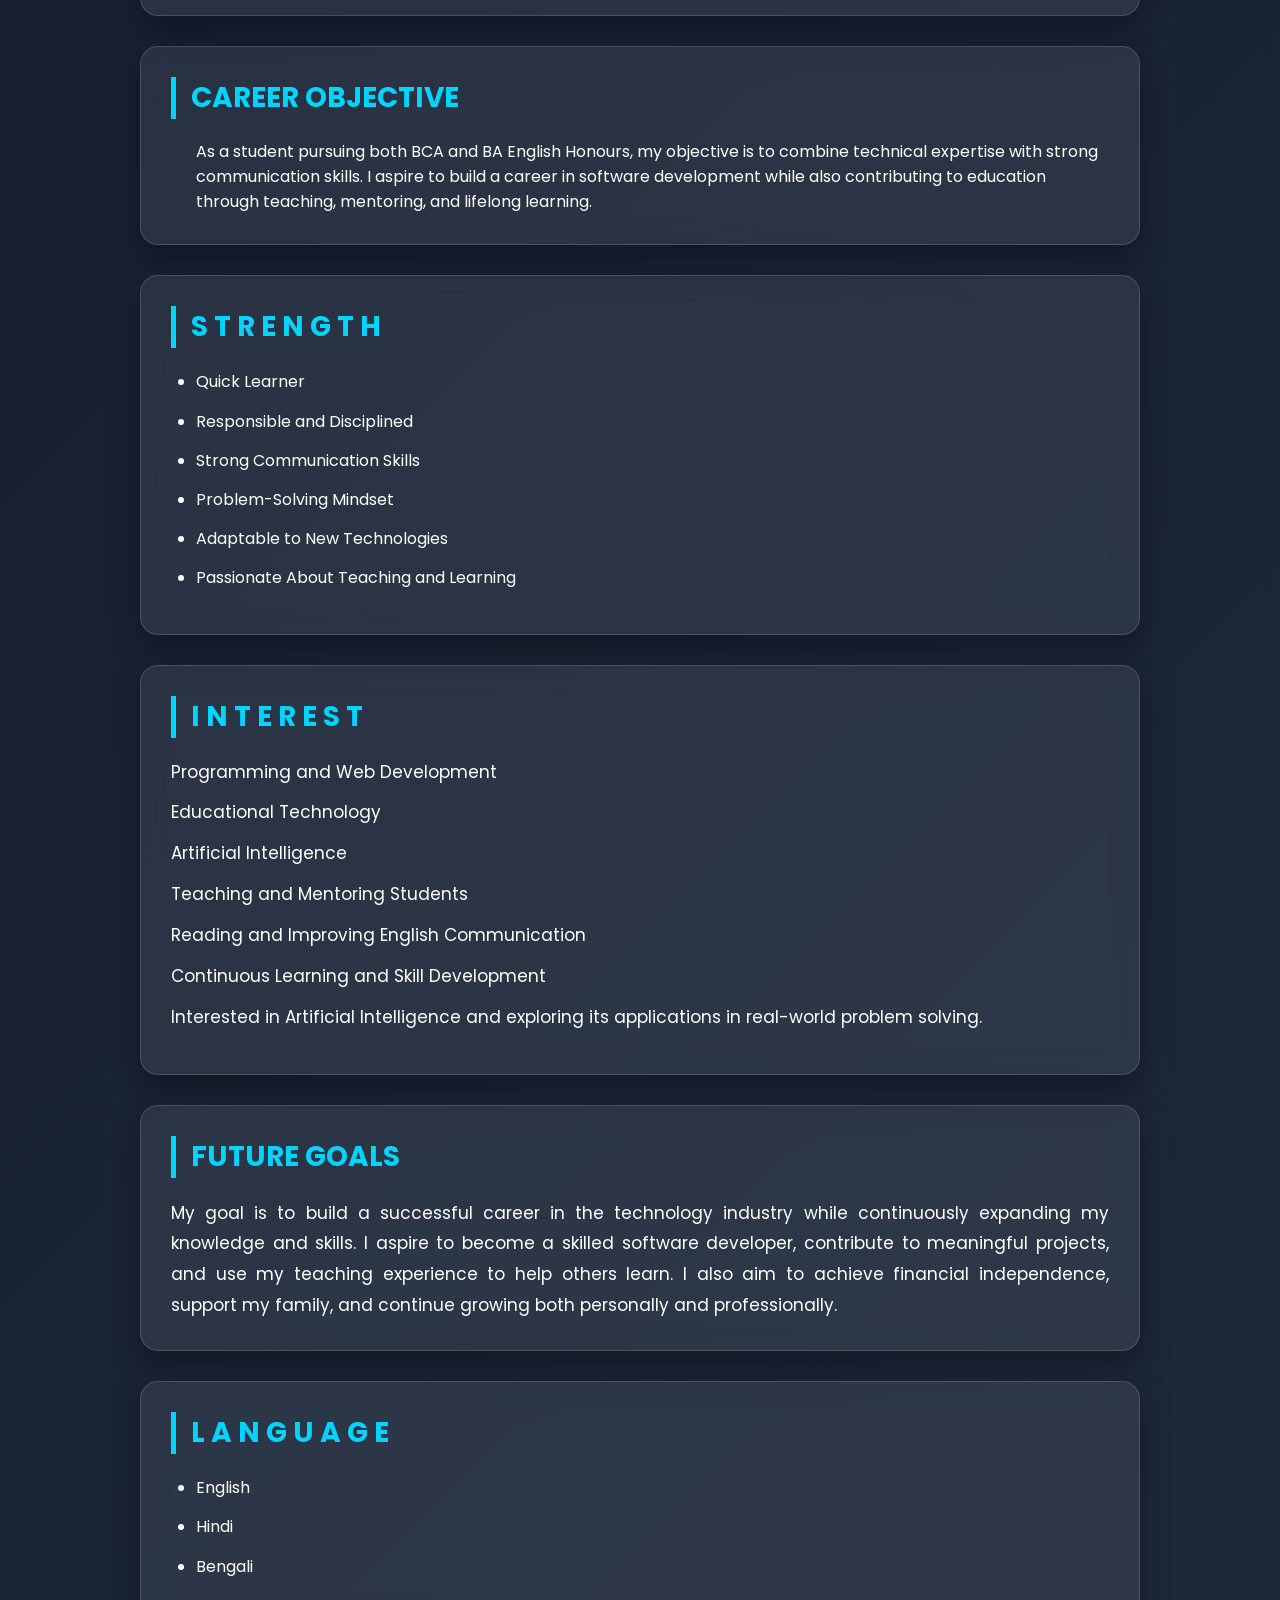
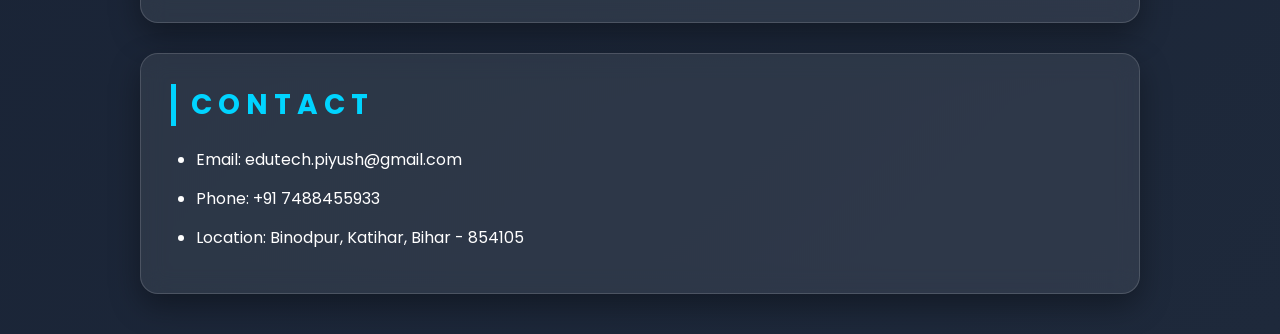
==== commit 1959c950: "Refactor about.html structure and content" ====
--- a/about.html
+++ b/about.html
@@ -235,7 +235,7 @@
         <h2>PROFILE SUMMARY </h2>
         <p> Hello! I'm Piyush Das, a second-year undergraduate pursuing a Bachelor of Computer Applications (BCA)
             and a Bachelor of Arts in English Honours. I am passionate about technology, education, and continuous
-            learning. Alongside my studies, I teach students from Classes 1 to 8, which has strengthened my
+            learning. Alongside my studies, I teach students from Classes 2 to 8, which has strengthened my
             communication,
             leadership, and problem-solving skills. I enjoy building my technical knowledge through programming and web
             development while also improving my teaching abilities. My goal is to grow as a software professional,
@@ -308,7 +308,7 @@
             </ul>
             <h3>January 2025 _ Till Date </h3>
             <ul>
-                <p><strong>Private Tutor (Classes 1–8)</strong> Teach students from Classes 1 to 8 in Science, English,
+                <p><strong>Private Tutor (Classes 2–8)</strong> Teach students from Classes 1 to 8 in Science, English,
                     Mathematics and
                     other
                     core subjects. Prepare lesson plans, assignments, and practice worksheets. Help students improve
@@ -390,4 +390,4 @@
     </main>
 </body>
 
-</html>+</html>
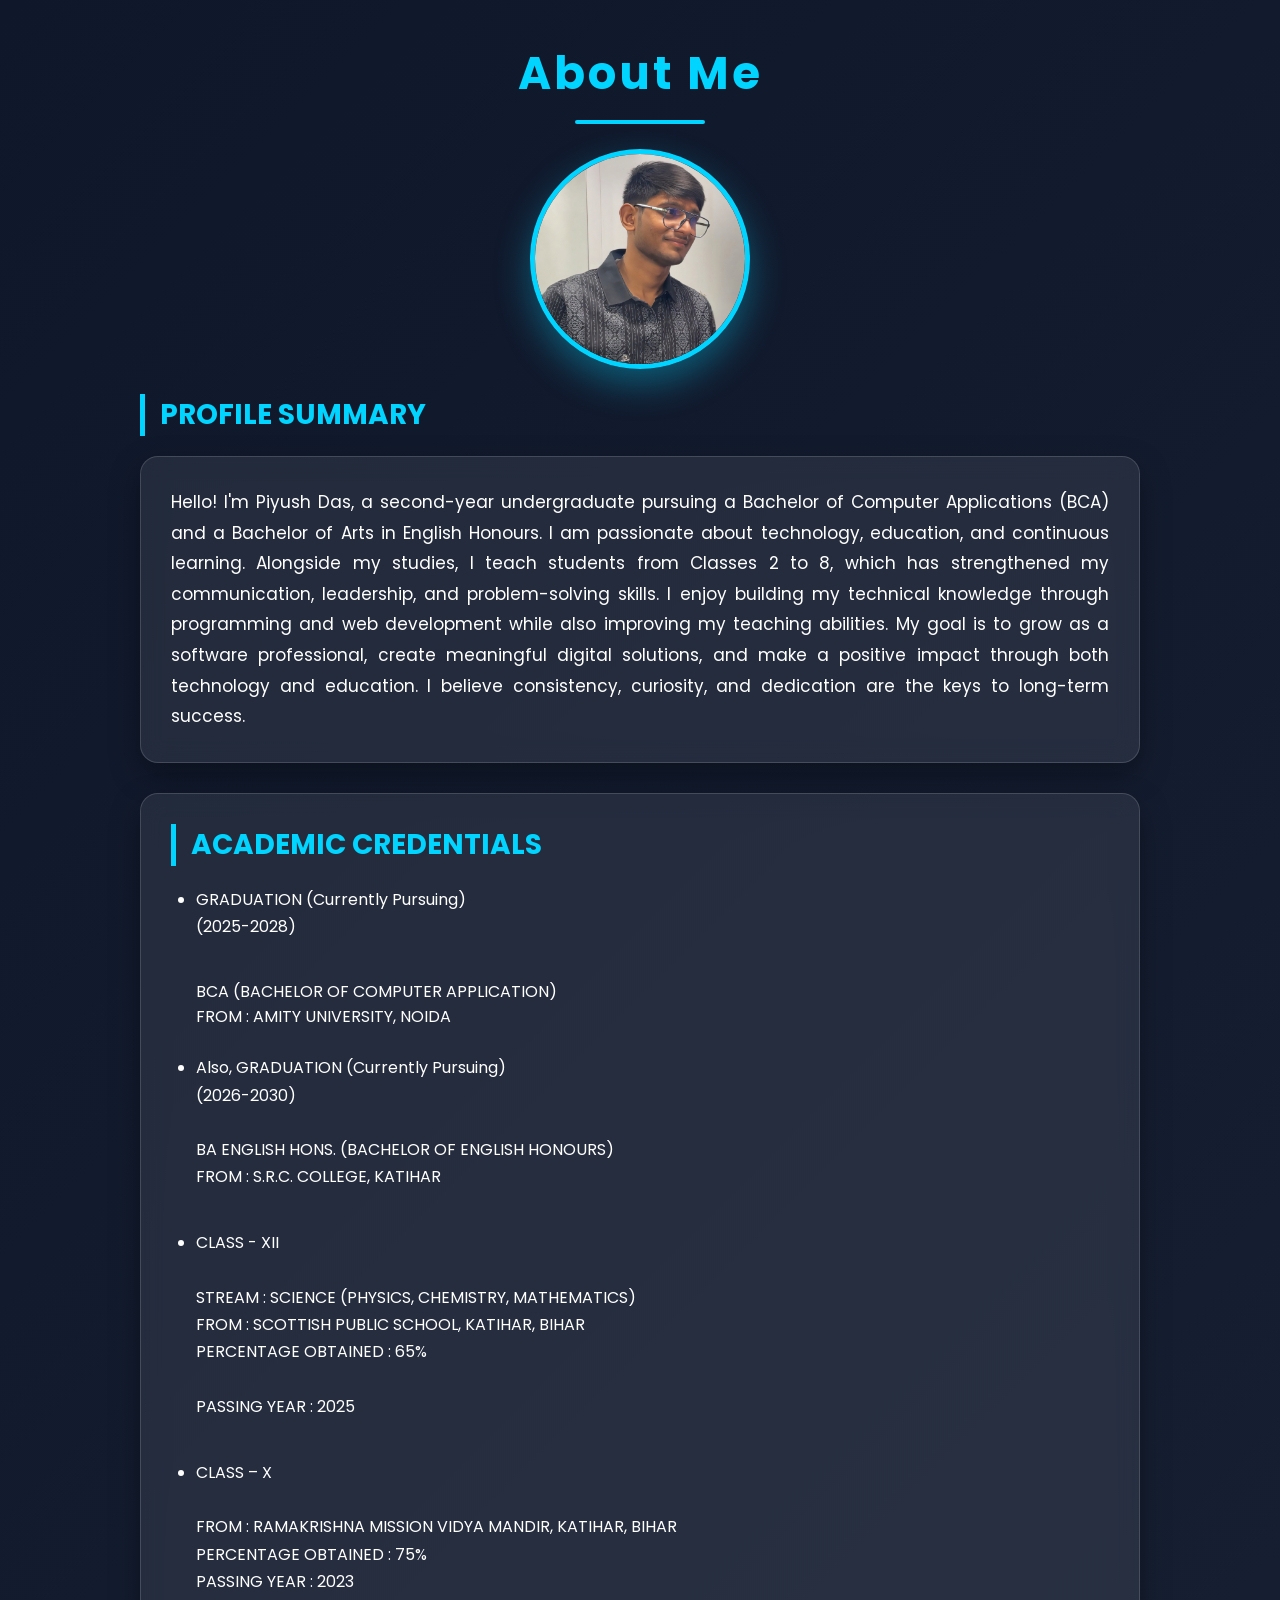
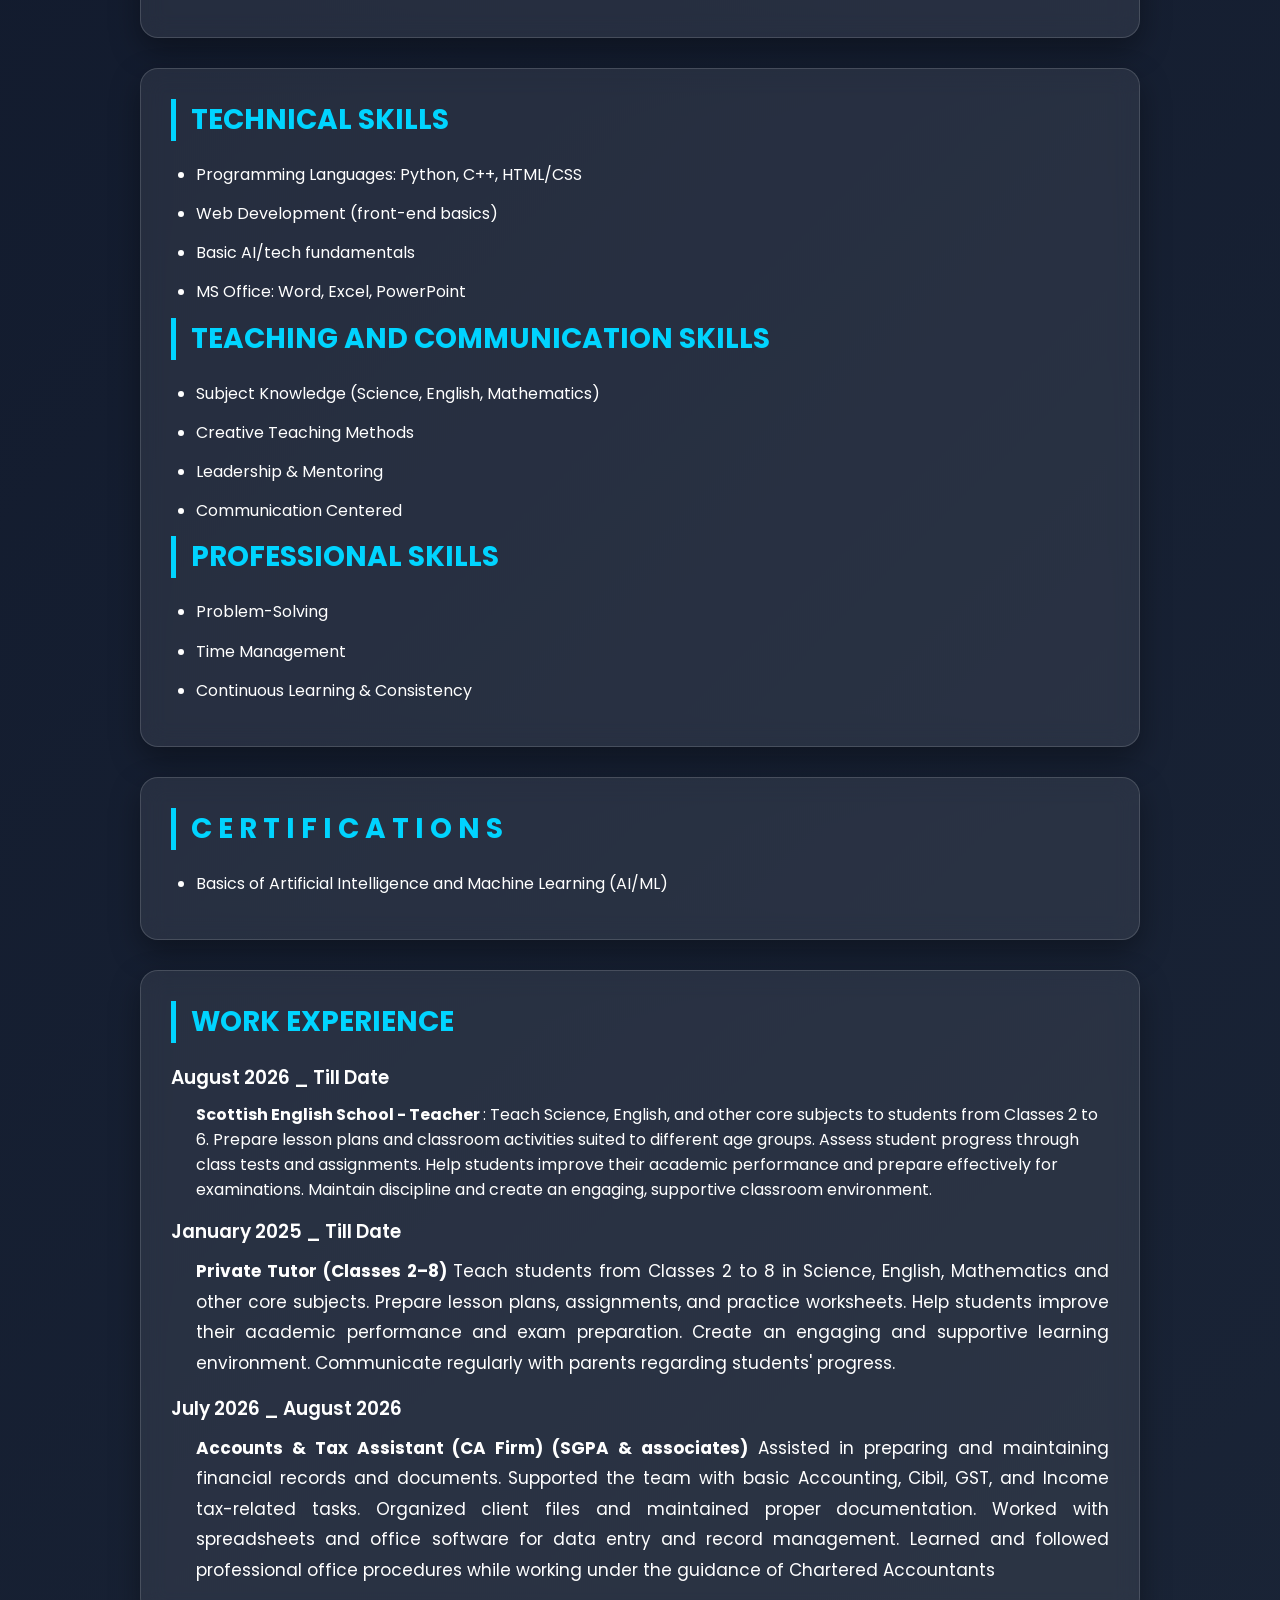
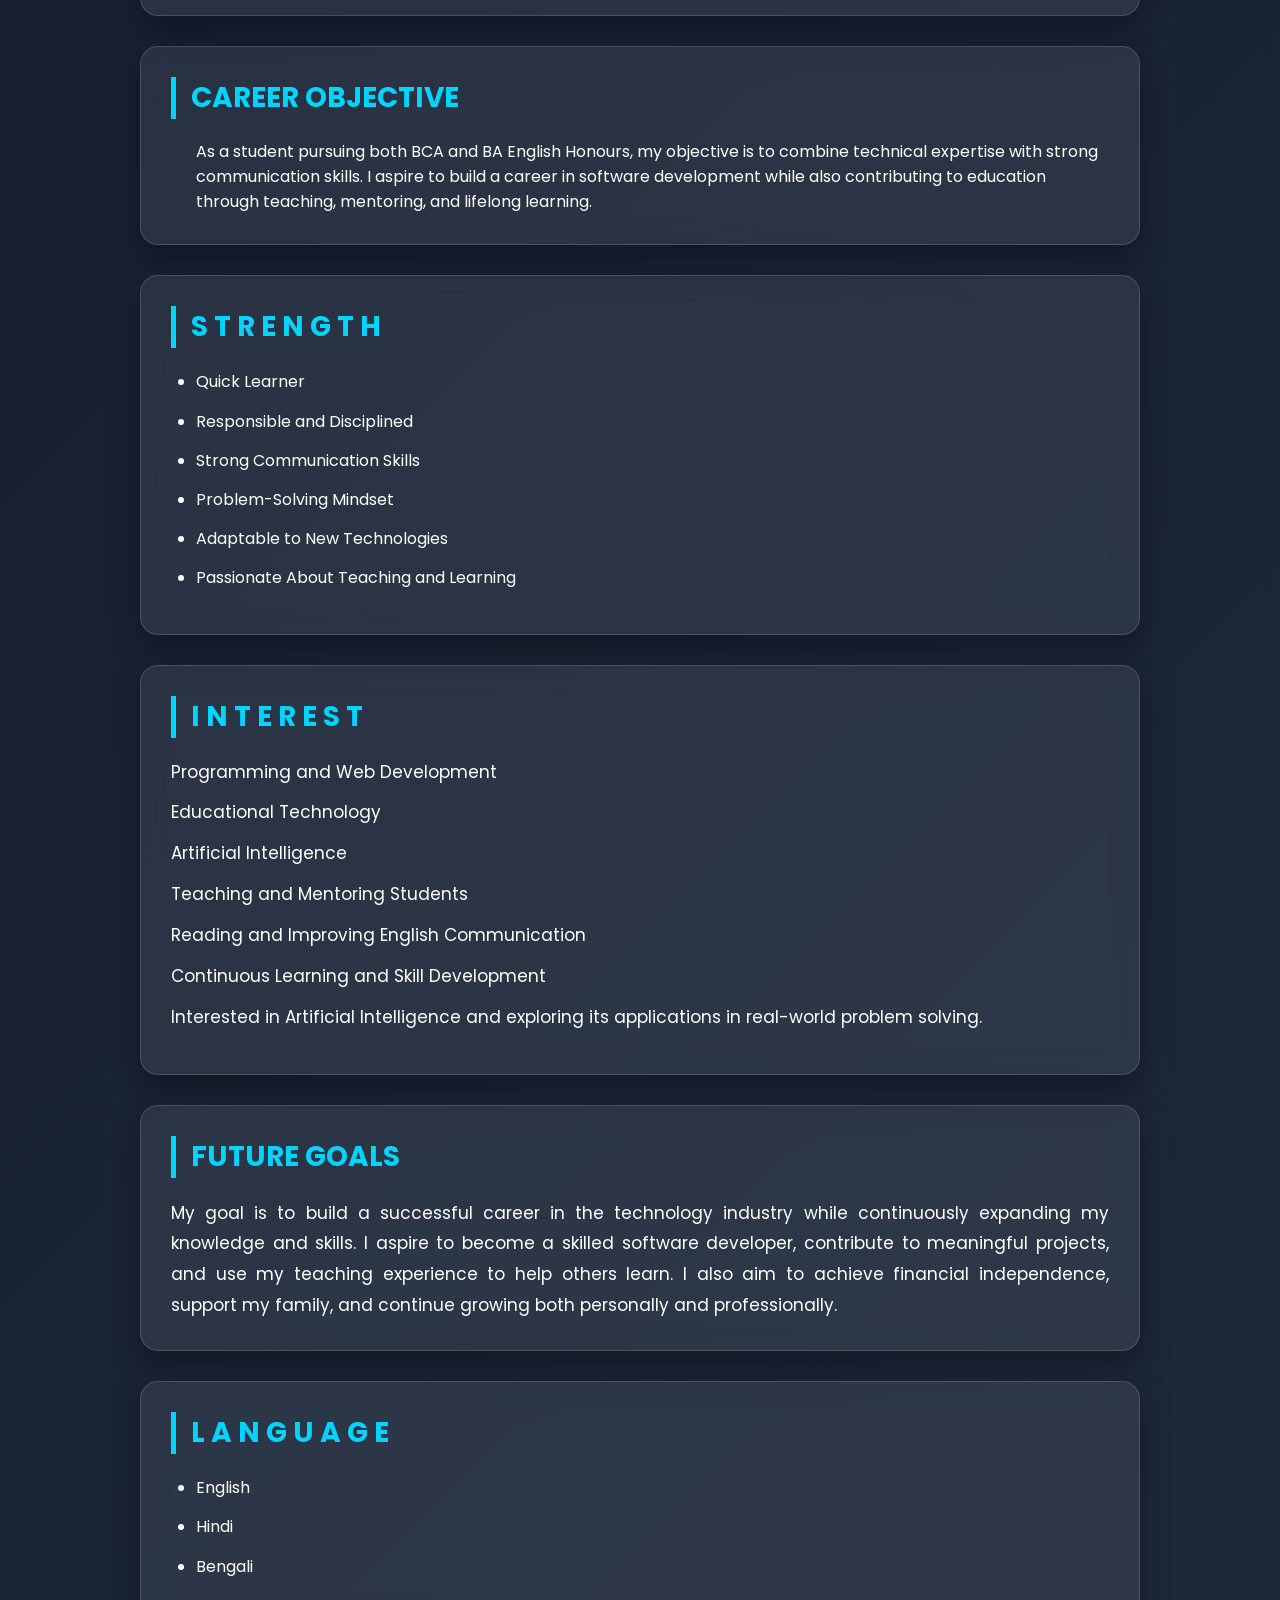
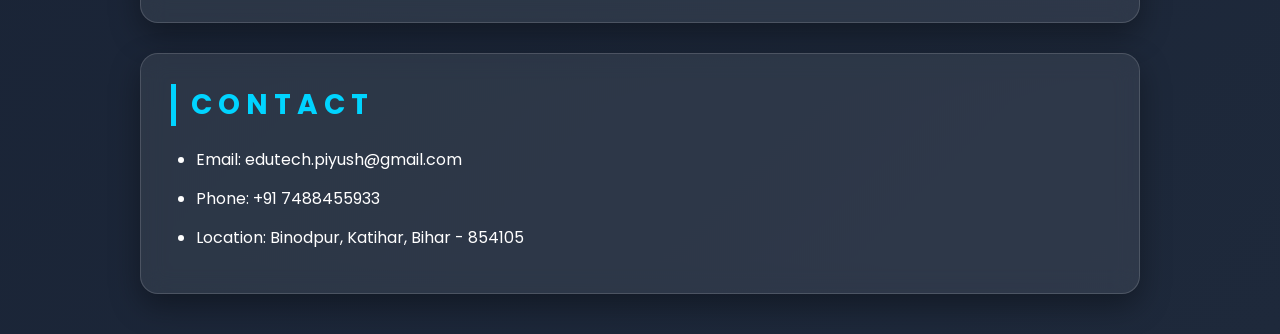
==== commit a1e788a5: "Refactor about.html structure and content" ====
--- a/about.html
+++ b/about.html
@@ -308,7 +308,7 @@
             </ul>
             <h3>January 2025 _ Till Date </h3>
             <ul>
-                <p><strong>Private Tutor (Classes 2–8)</strong> Teach students from Classes 1 to 8 in Science, English,
+                <p><strong>Private Tutor (Classes 2–8)</strong> Teach students from Classes 2 to 8 in Science, English,
                     Mathematics and
                     other
                     core subjects. Prepare lesson plans, assignments, and practice worksheets. Help students improve
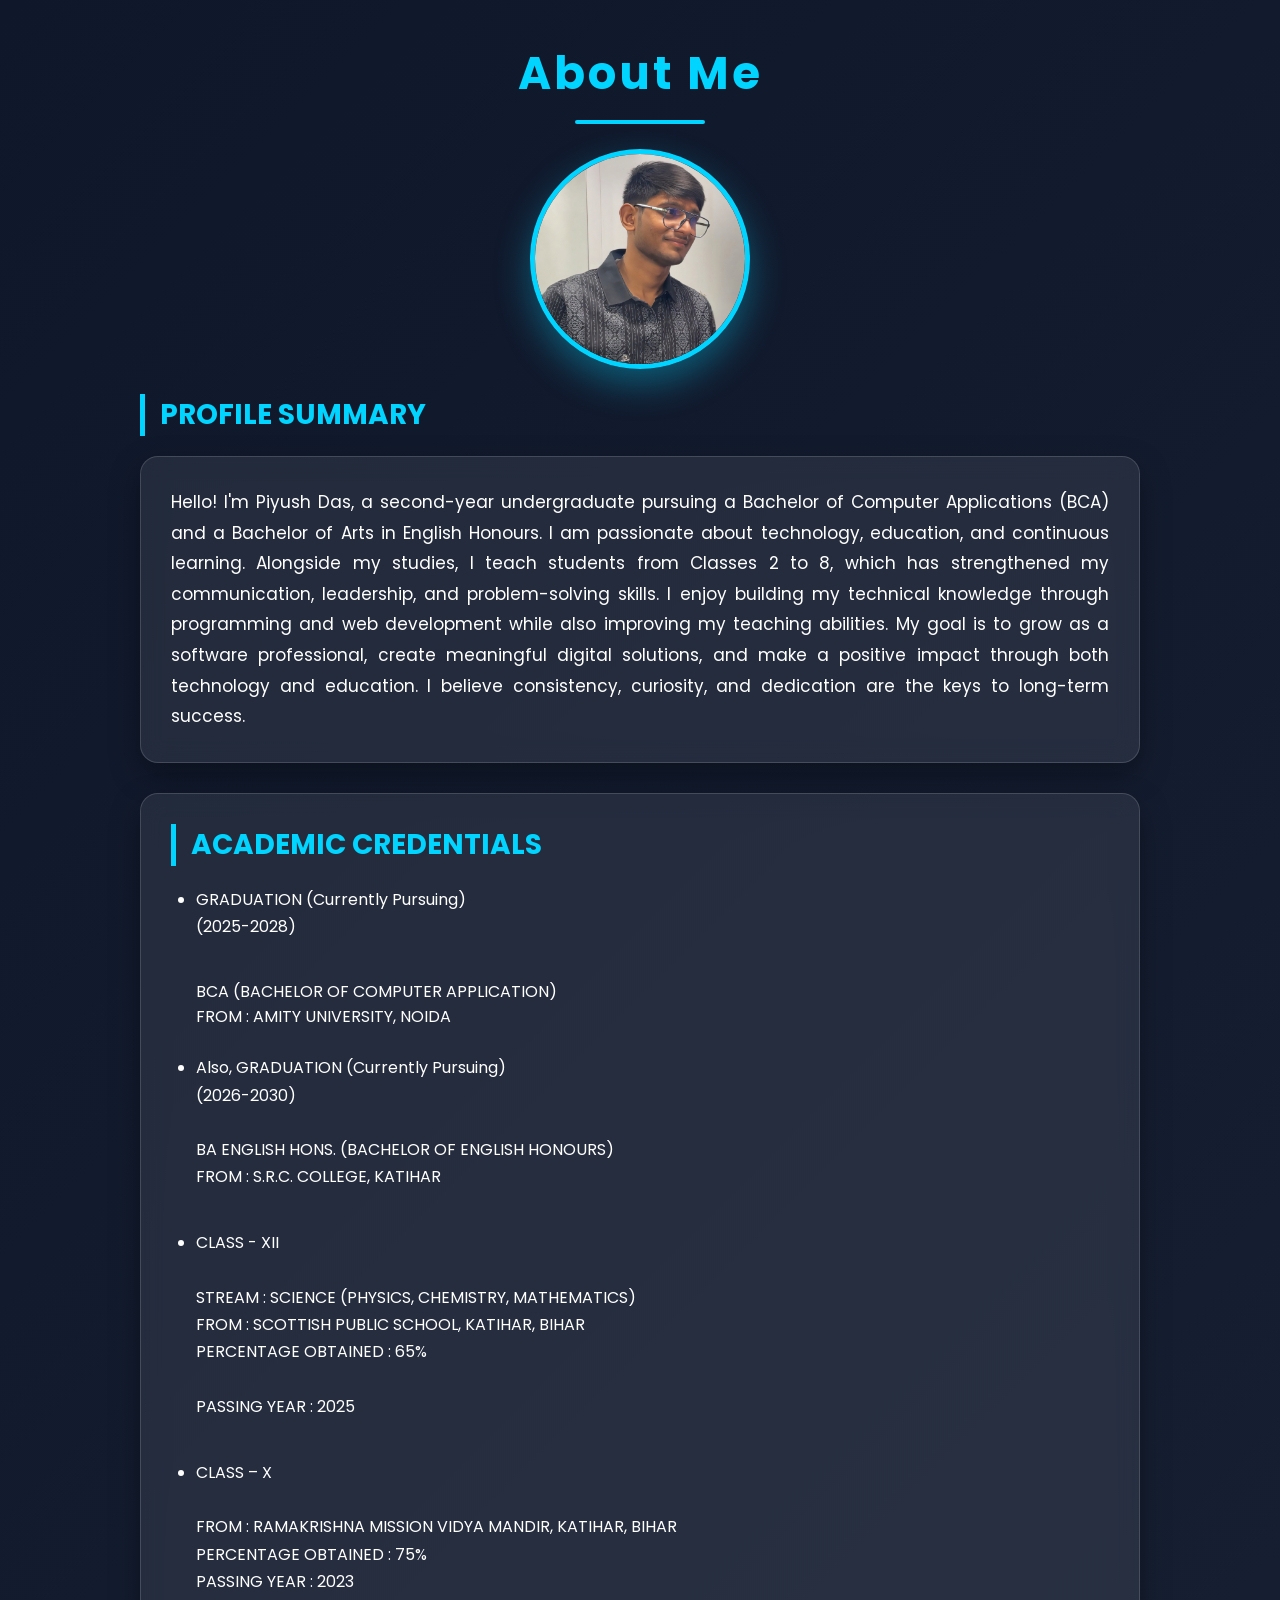
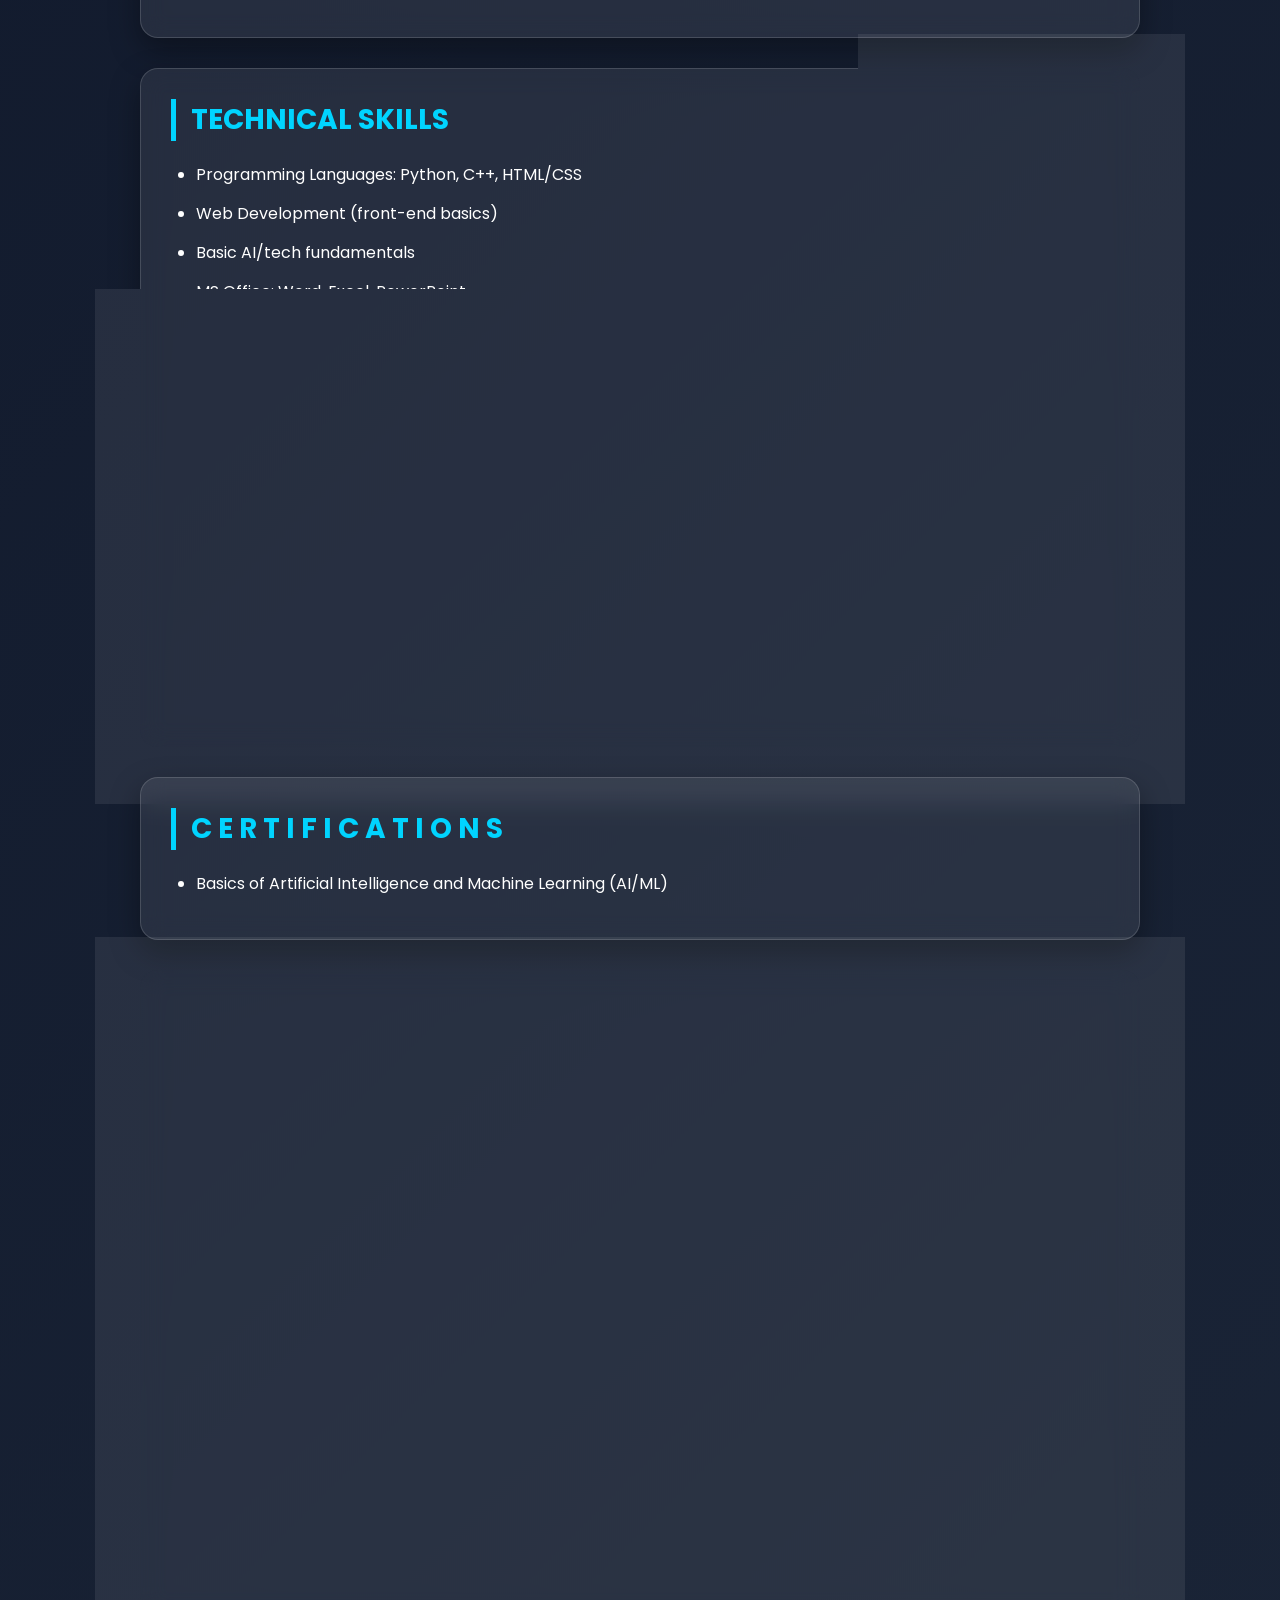
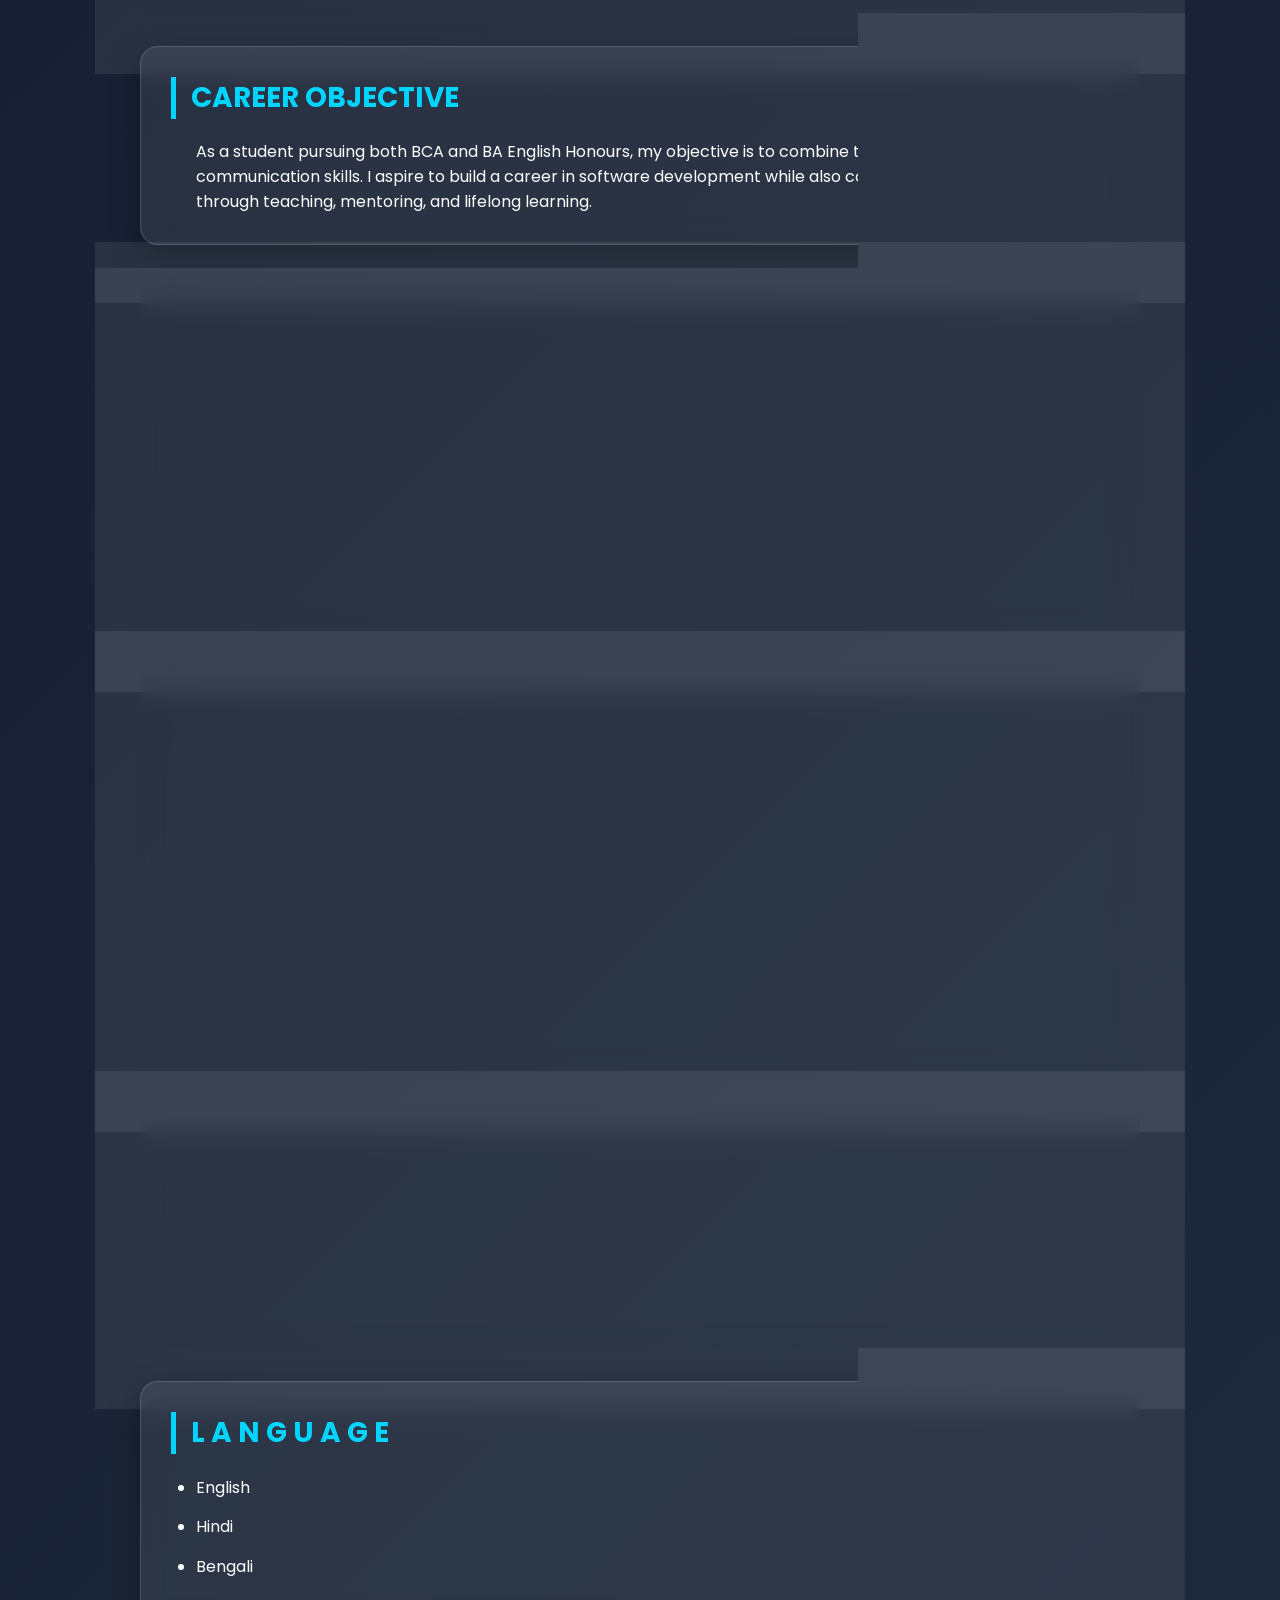
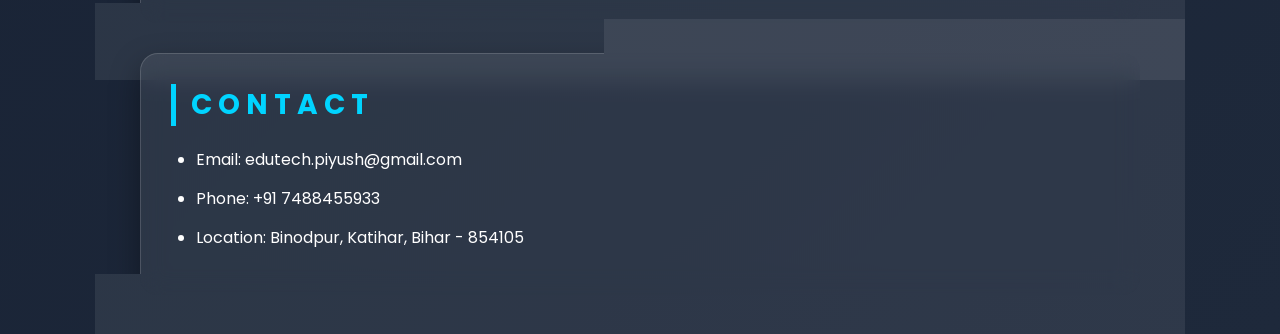
==== commit 78f41505: "Refactor about.html structure and styles" ====
--- a/about.html
+++ b/about.html
@@ -308,7 +308,7 @@
             </ul>
             <h3>January 2025 _ Till Date </h3>
             <ul>
-                <p><strong>Private Tutor (Classes 2–8)</strong> Teach students from Classes 2 to 8 in Science, English,
+                <p><strong>Private Tutor -</strong> Teach students from Classes 2 to 8 in Science, English,
                     Mathematics and
                     other
                     core subjects. Prepare lesson plans, assignments, and practice worksheets. Help students improve
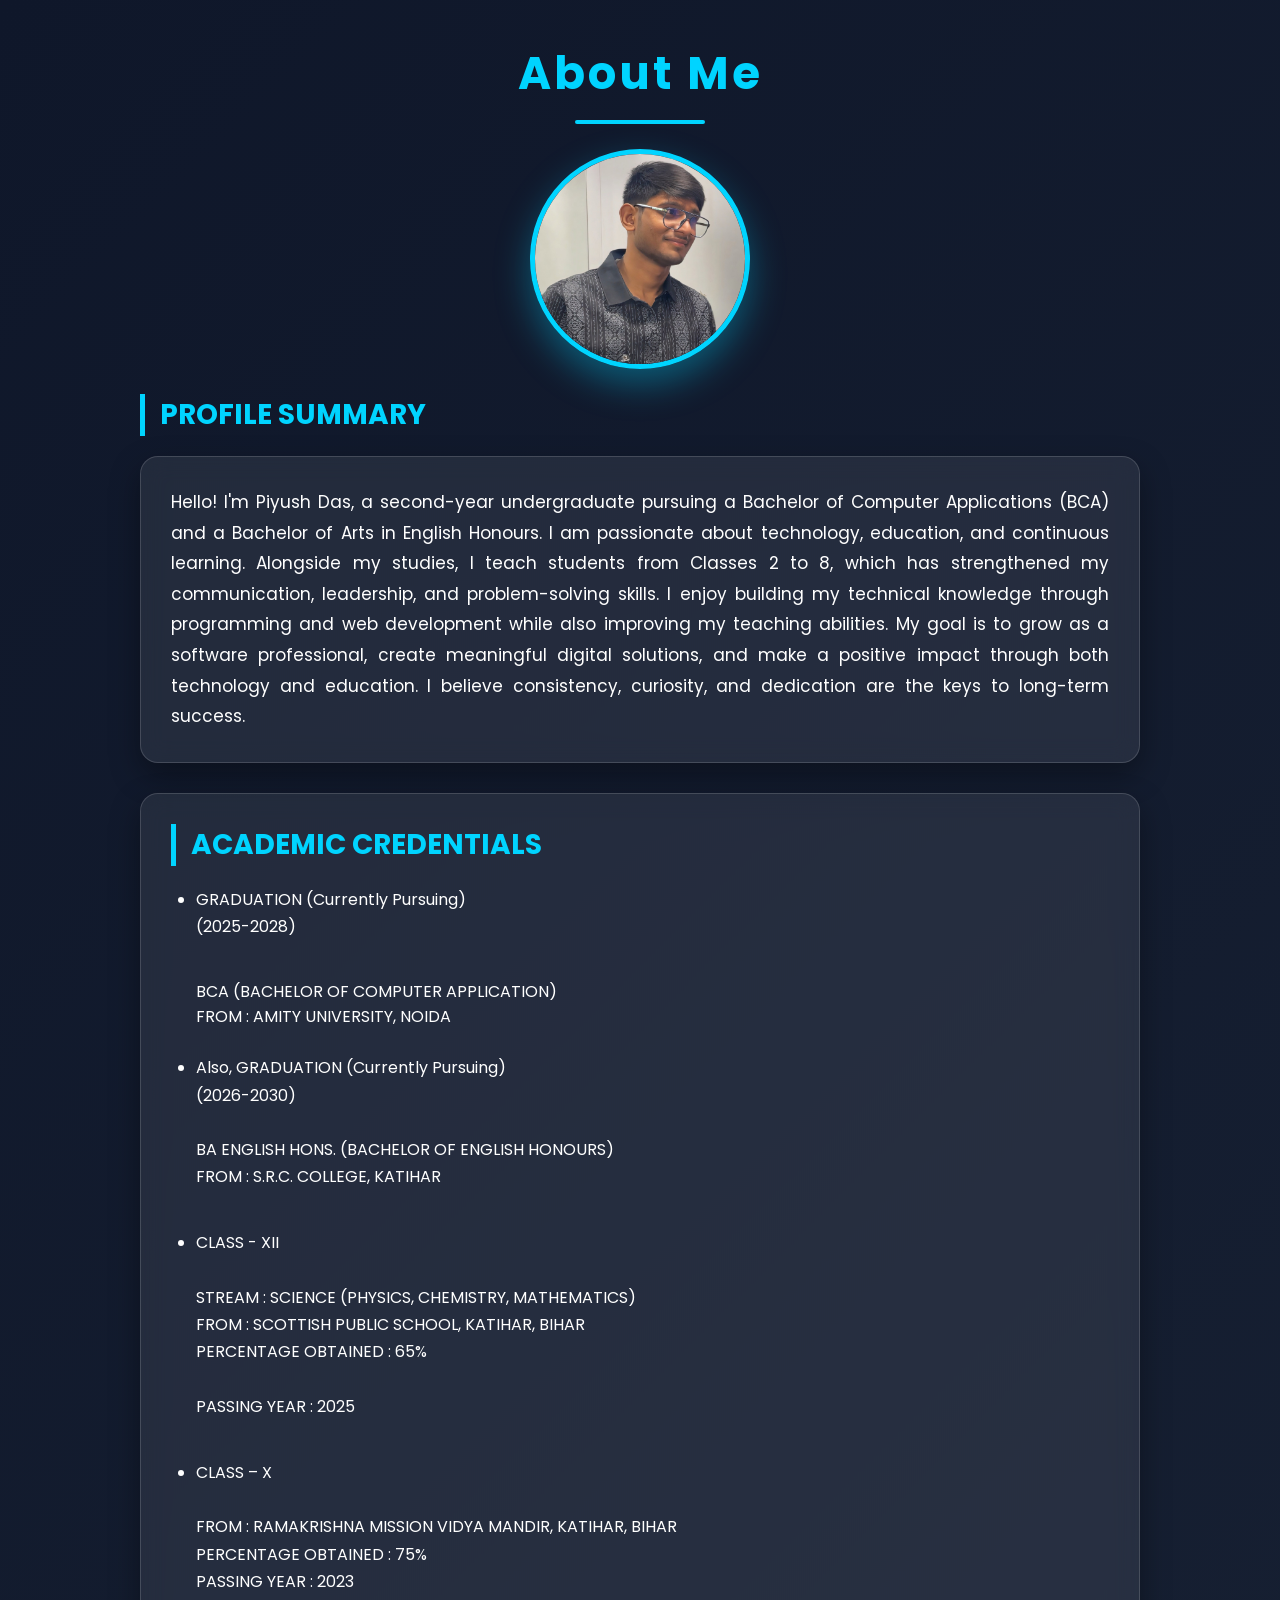
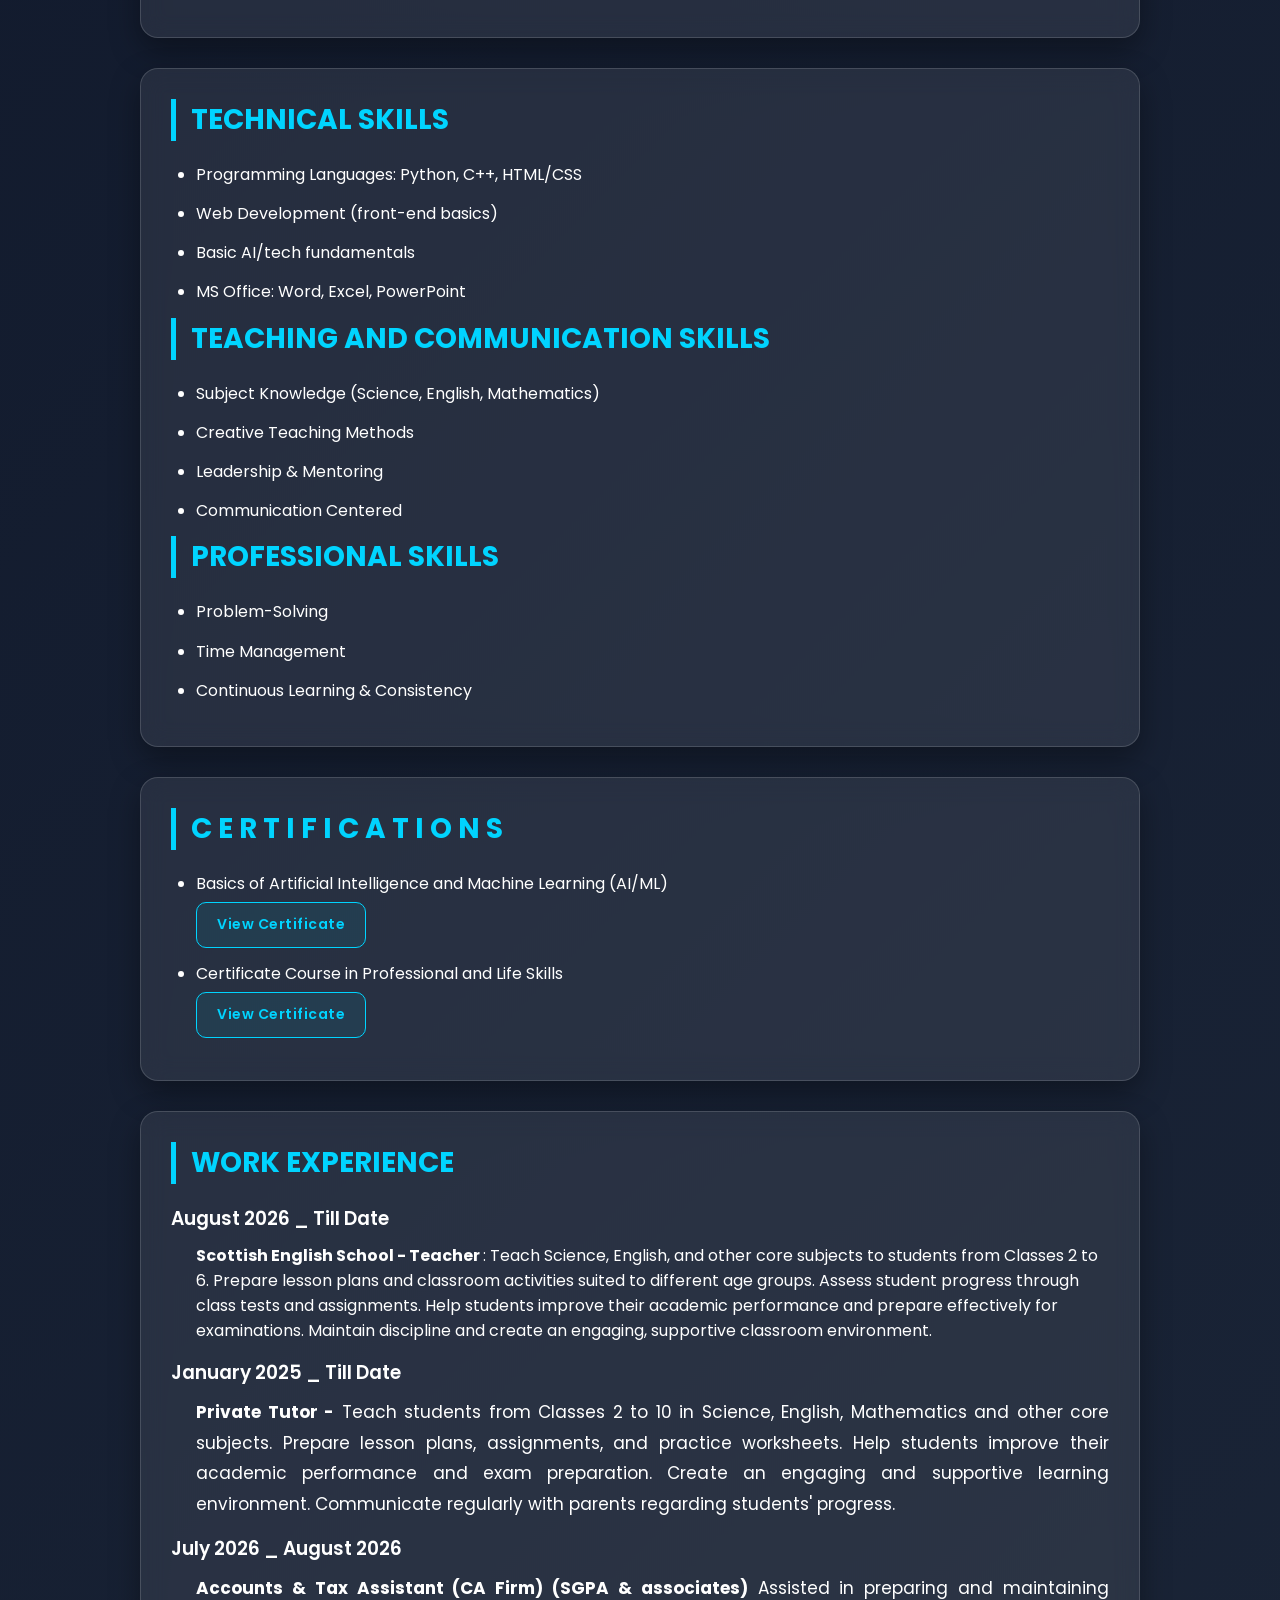
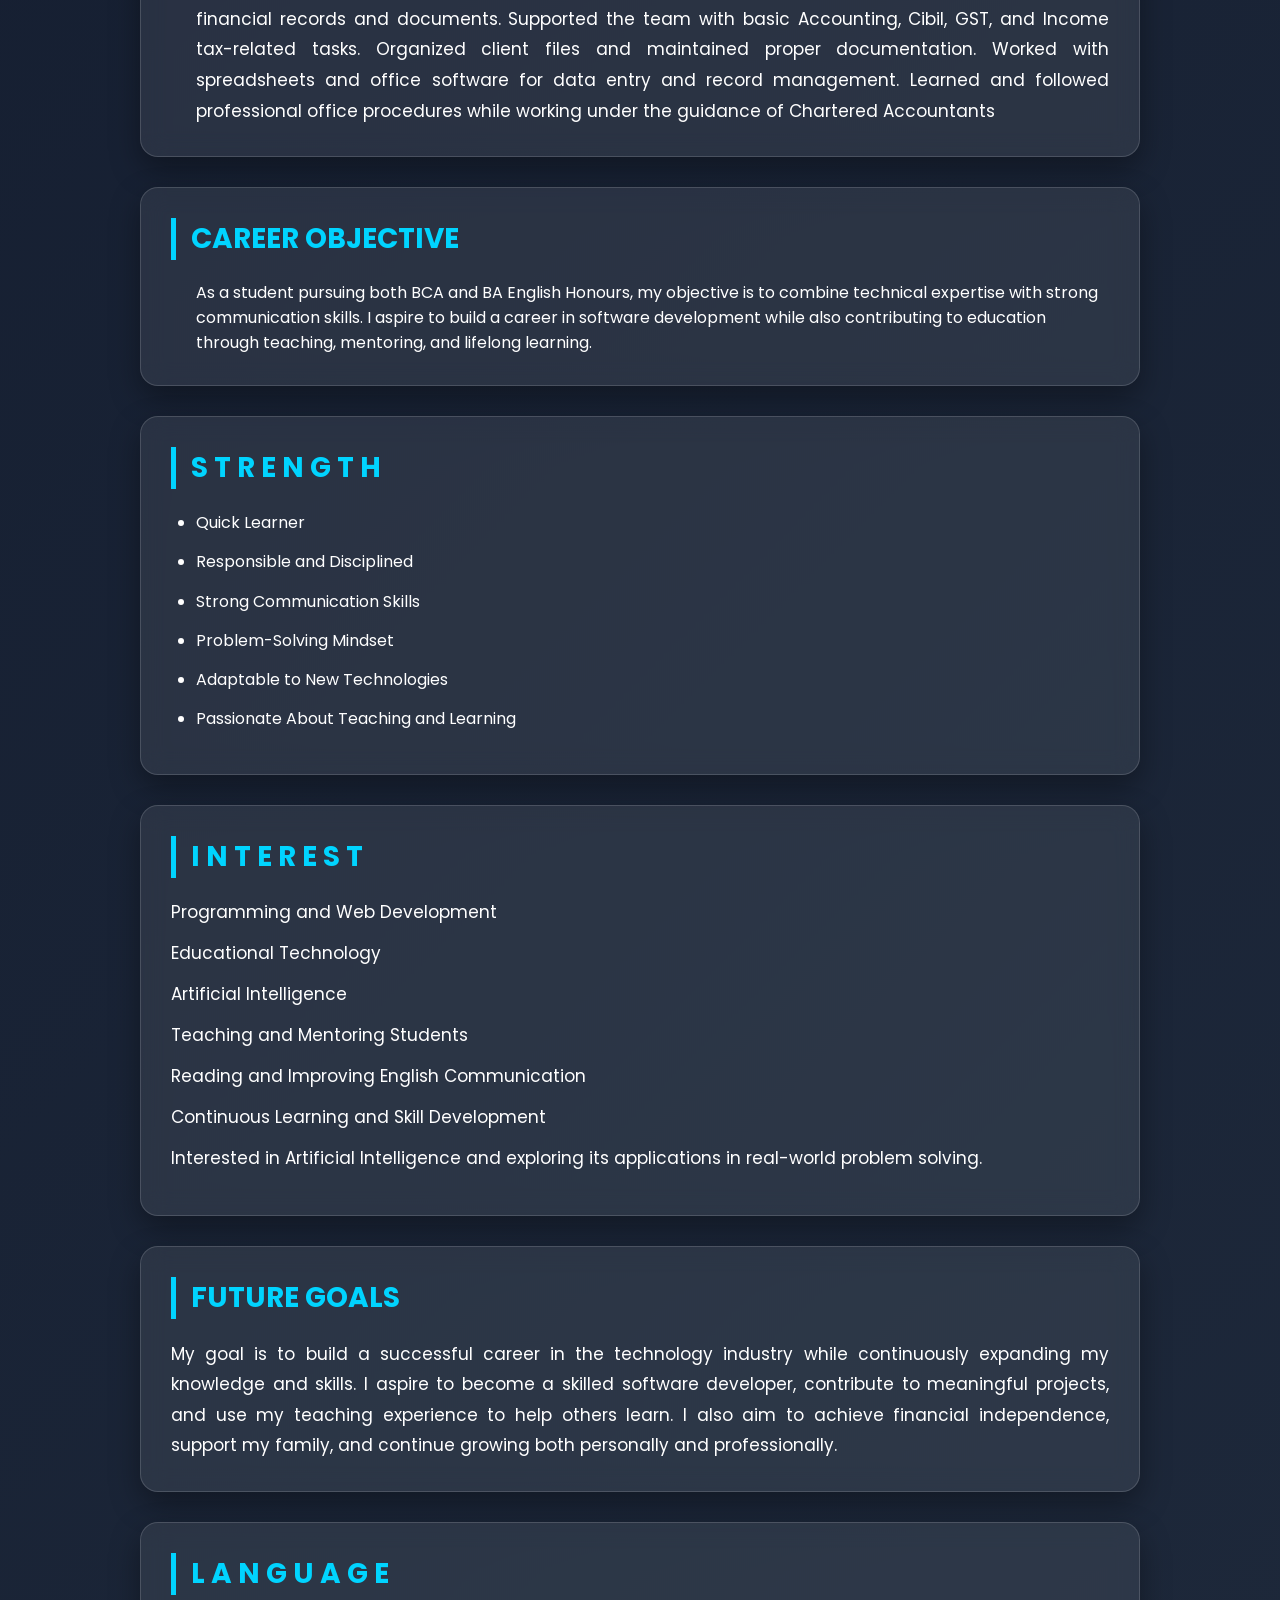
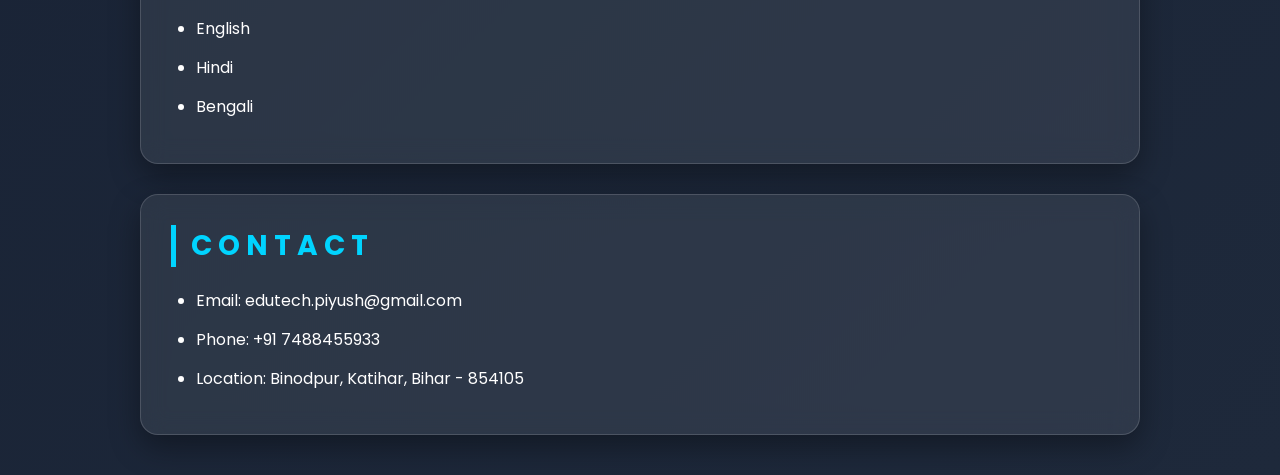
==== commit c33b5d28: "Update about.html with new certificate and experience Added a certificate link and updated work expe" ====
--- a/about.html
+++ b/about.html
@@ -220,6 +220,36 @@
             h2 {
                 font-size: 20px;
             }
+        }
+         /* View Certificate Button */
+
+        .certificate-link {
+            display: inline-block;
+
+            margin-top: 5px;
+            padding: 10px 20px;
+
+            color: #00d4ff;
+            background: rgba(0, 212, 255, 0.08);
+
+            border: 1px solid #00d4ff;
+            border-radius: 10px;
+
+            text-decoration: none;
+            font-size: 14px;
+            font-weight: 600;
+            letter-spacing: 0.5px;
+
+            transition: 0.3s ease;
+        }
+
+        .certificate-link:hover {
+            color: #0f172a;
+            background: #00d4ff;
+
+            box-shadow: 0 0 20px rgba(0, 212, 255, 0.4);
+
+            transform: translateY(-2px);
         }
     </style>
 </head>
@@ -292,9 +322,29 @@
         <section>
             <h2>C E R T I F I C A T I O N S </h2>
             <ul>
+                <li>
+                    Basics of Artificial Intelligence and Machine Learning (AI/ML)
+                    <br>
+                    <a href="NONE" target="_blank" class="certificate-link">
+                        View Certificate
+                    </a>
+                </li>
+                <li>
+                    Certificate Course in Professional and Life Skills
+                    <br>
+                    <a href="https://drive.google.com/file/d/1Q6tPlU-1JgoBllfKGYlGp8EFeUH_jpYD/view?usp=sharing"
+                        target="_blank" class="certificate-link">
+                        View Certificate
+                    </a>
+                </li>
+            </ul>
+        </section>
+        <!-- <section>
+            <h2>C E R T I F I C A T I O N S </h2>
+            <ul>
                 <li>Basics of Artificial Intelligence and Machine Learning (AI/ML)</li>
             </ul>
-        </section>
+        </section> -->
         <section>
             <h2>WORK EXPERIENCE </h2>
             <h3>August 2026 _ Till Date </h3>
@@ -308,7 +358,7 @@
             </ul>
             <h3>January 2025 _ Till Date </h3>
             <ul>
-                <p><strong>Private Tutor -</strong> Teach students from Classes 2 to 8 in Science, English,
+                <p><strong>Private Tutor -</strong> Teach students from Classes 2 to 10 in Science, English,
                     Mathematics and
                     other
                     core subjects. Prepare lesson plans, assignments, and practice worksheets. Help students improve
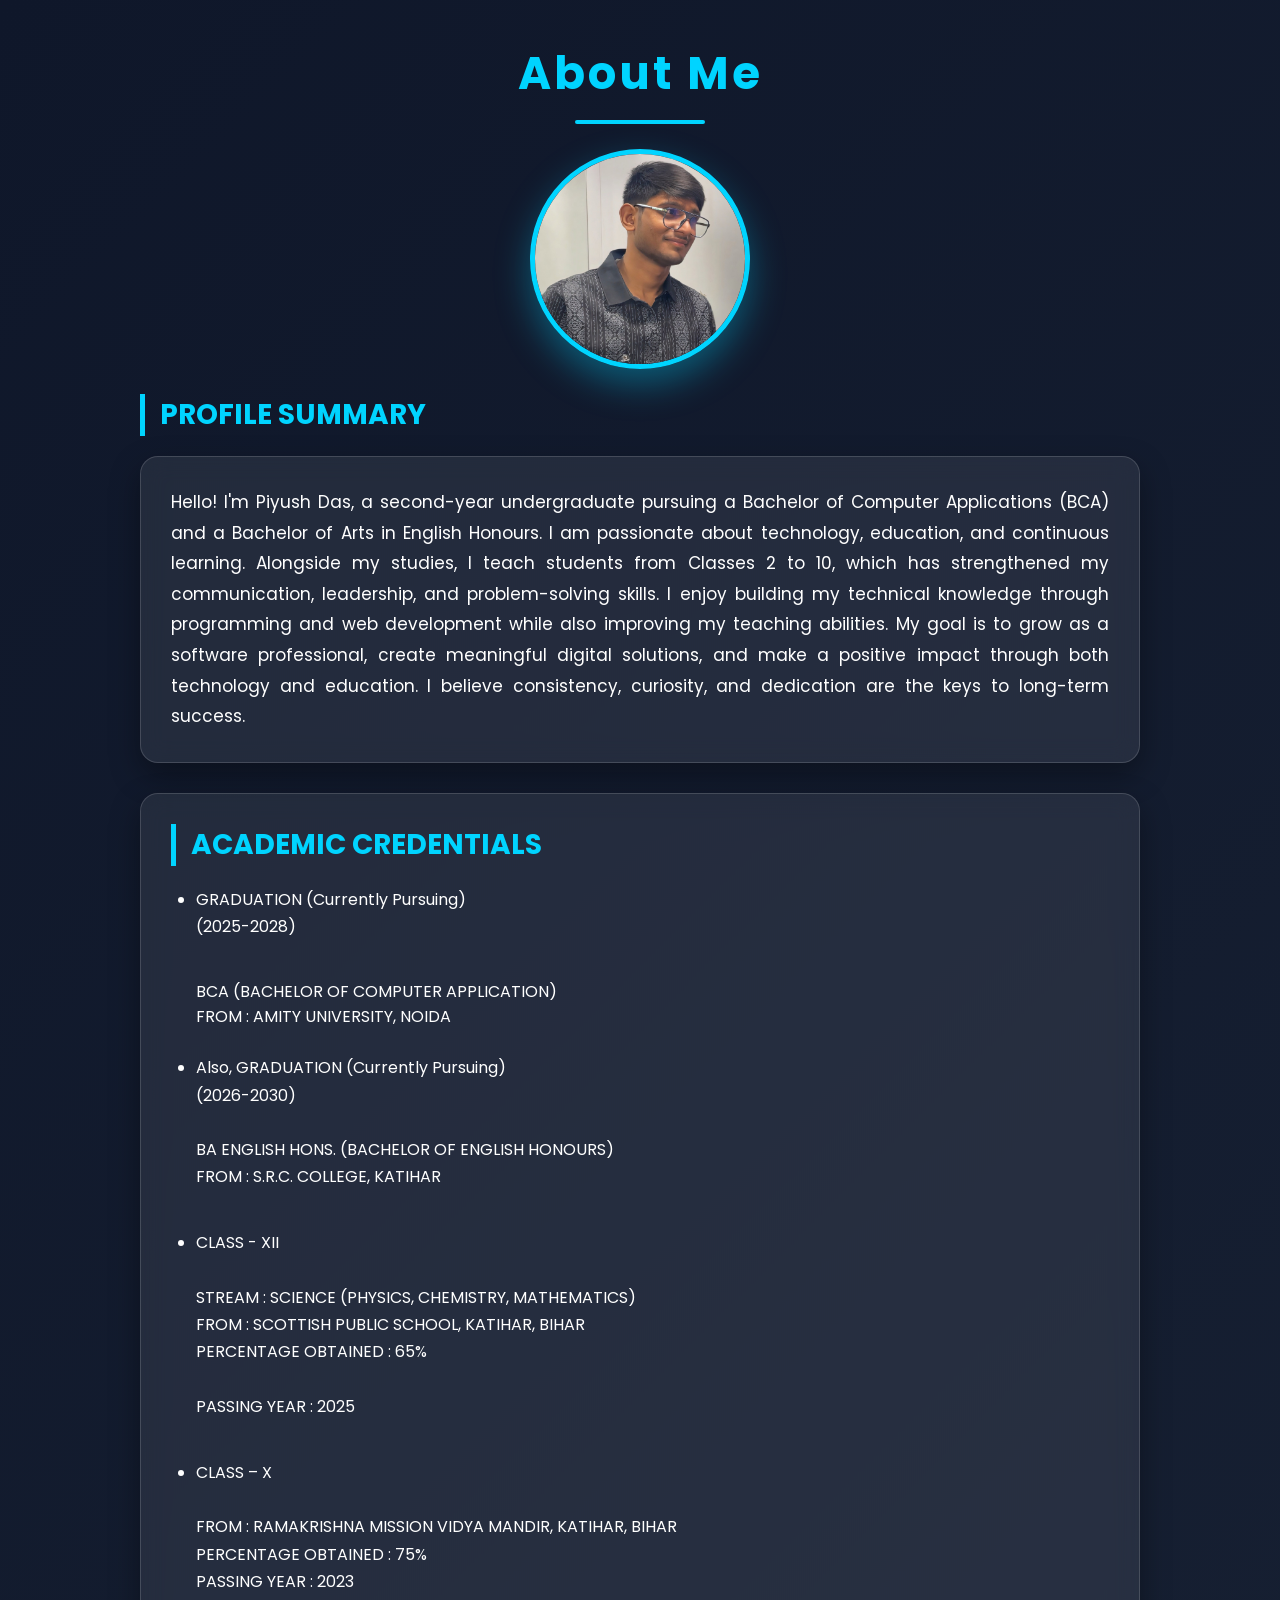
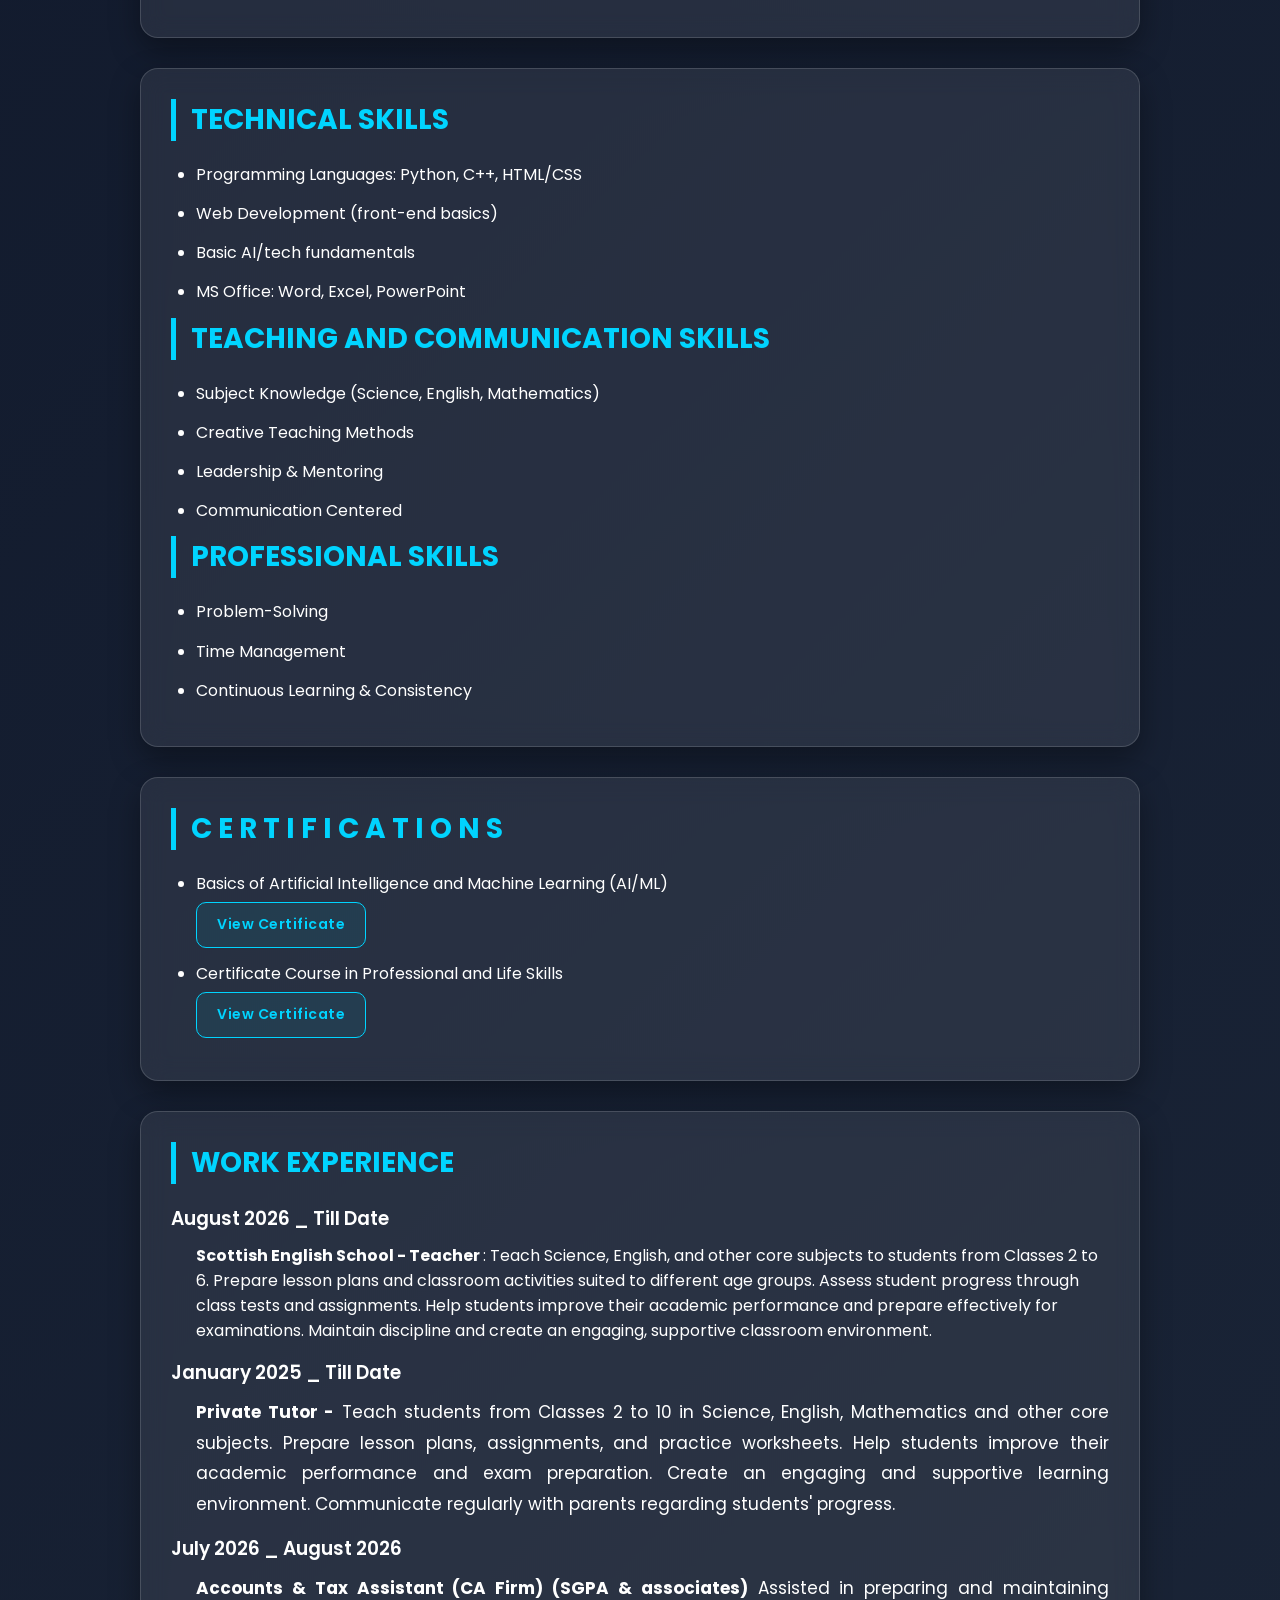
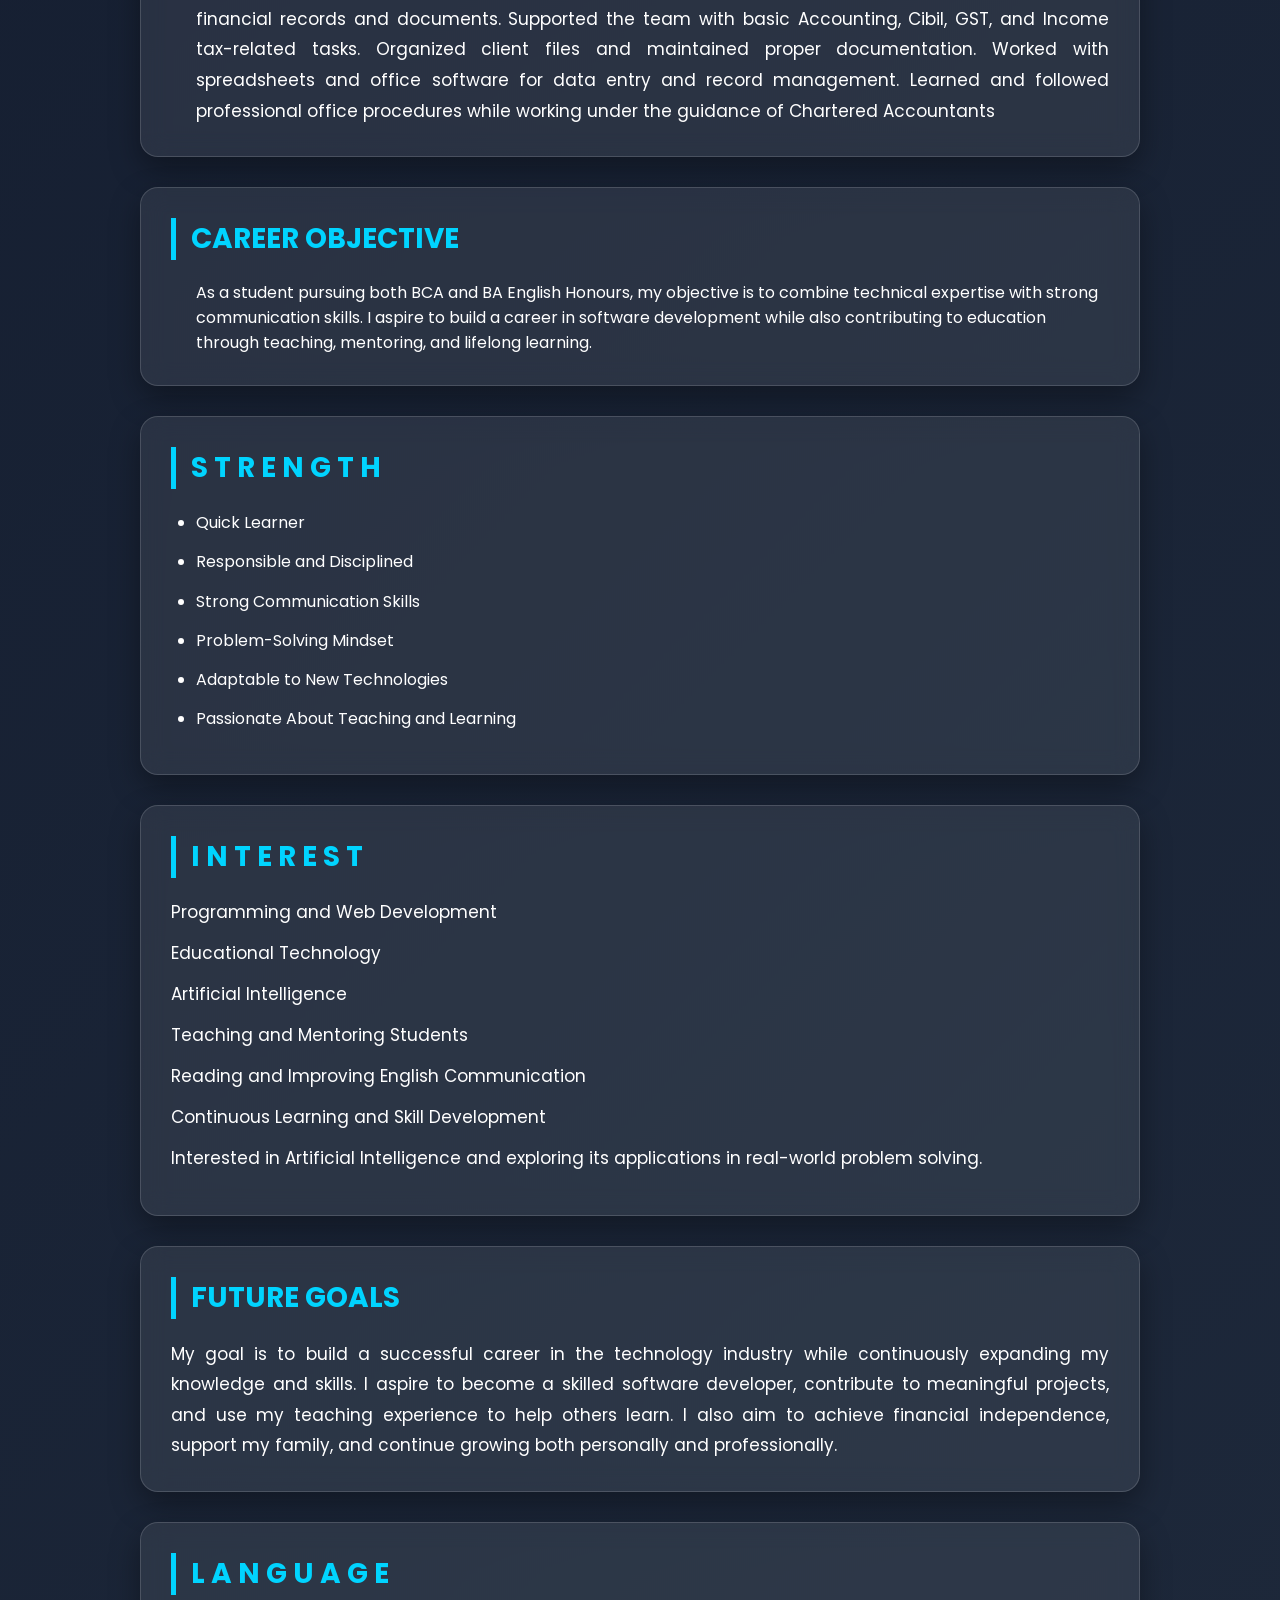
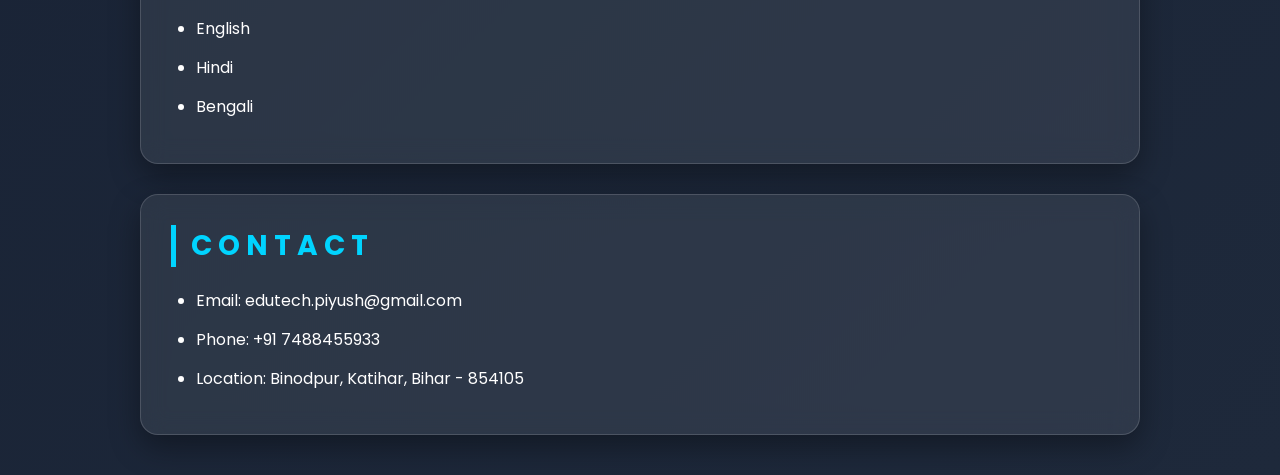
==== commit 8a14f670: "Fix HTML structure and formatting in about.html" ====
--- a/about.html
+++ b/about.html
@@ -265,7 +265,7 @@
         <h2>PROFILE SUMMARY </h2>
         <p> Hello! I'm Piyush Das, a second-year undergraduate pursuing a Bachelor of Computer Applications (BCA)
             and a Bachelor of Arts in English Honours. I am passionate about technology, education, and continuous
-            learning. Alongside my studies, I teach students from Classes 2 to 8, which has strengthened my
+            learning. Alongside my studies, I teach students from Classes 2 to 10, which has strengthened my
             communication,
             leadership, and problem-solving skills. I enjoy building my technical knowledge through programming and web
             development while also improving my teaching abilities. My goal is to grow as a software professional,
